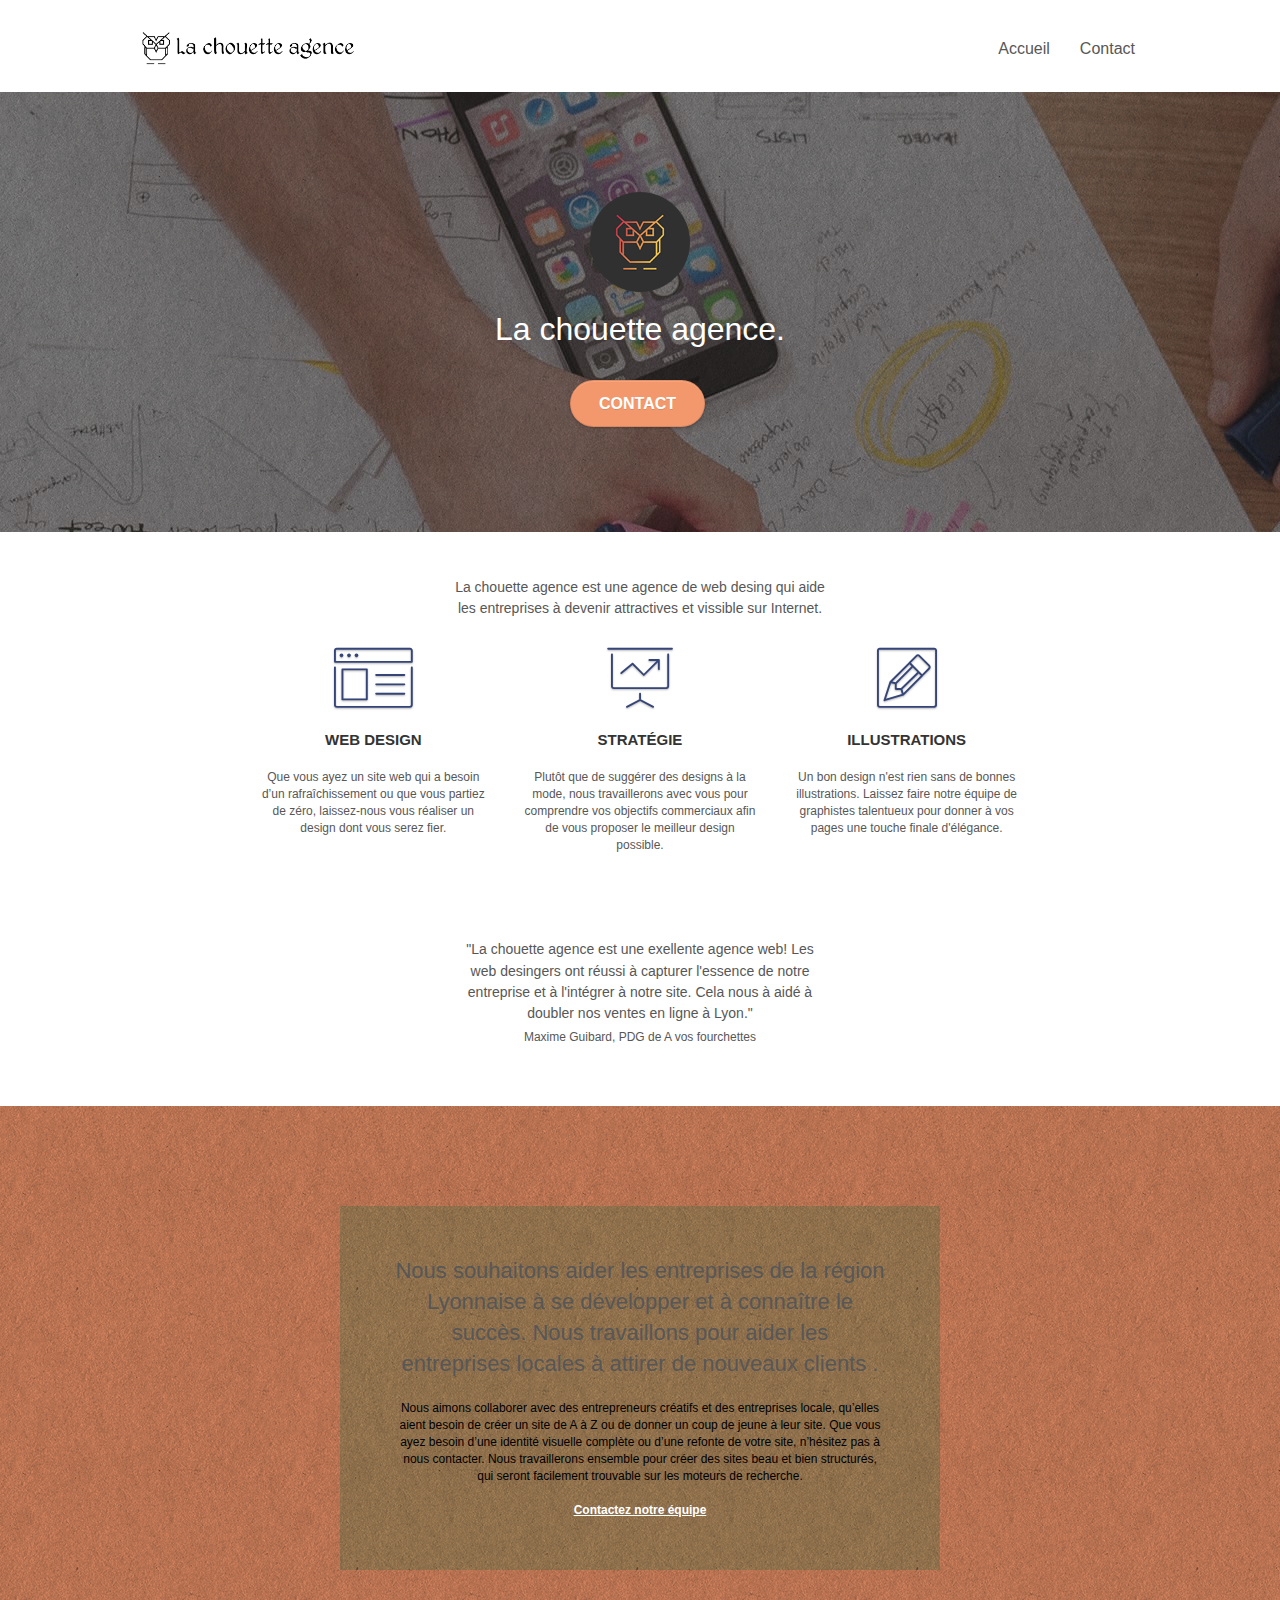
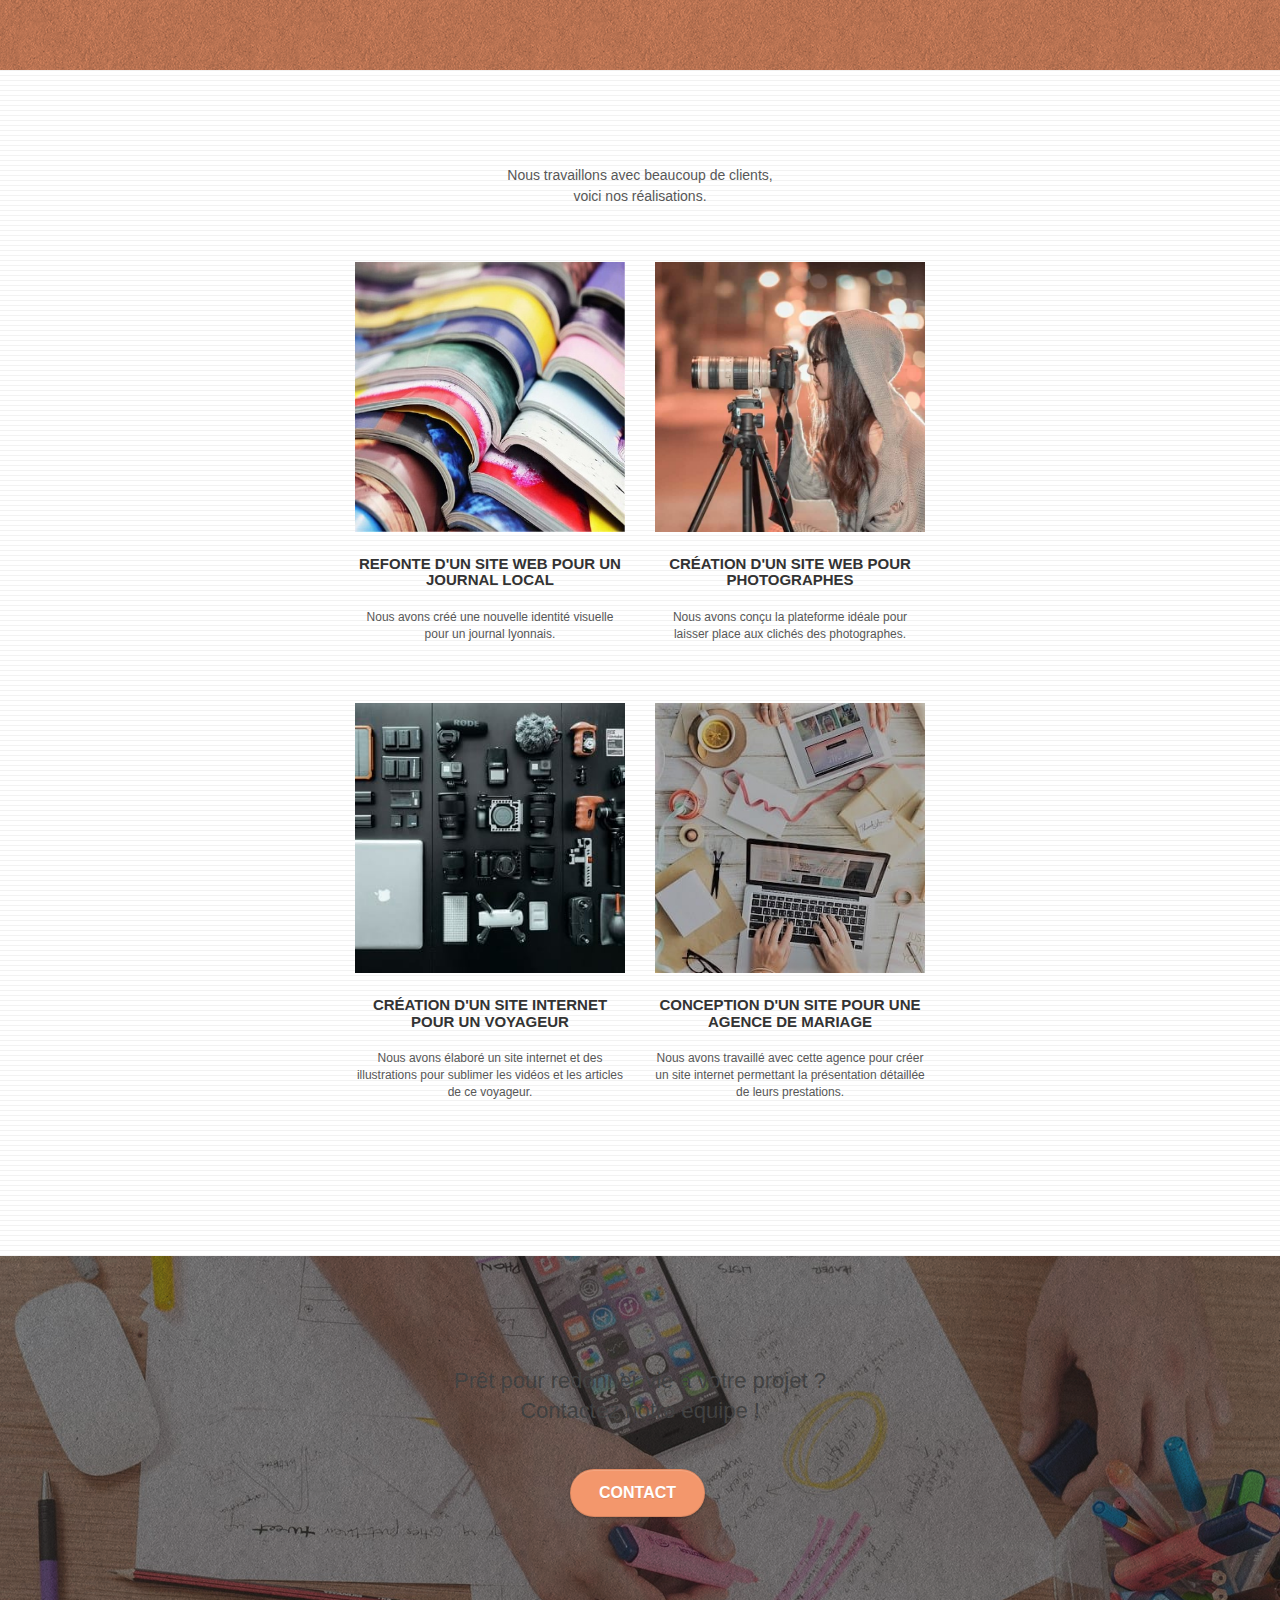
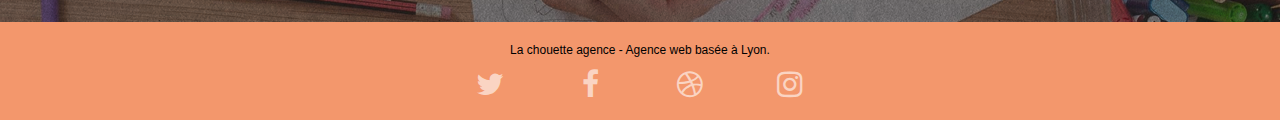
==== index.html @ e658a8e5 "js min" ====
<!doctype html>
<html lang="fr">
<head>
    <meta charset="utf-8">
    <meta name="keywords" content="seo, google, site web, site internet, agence design paris, agence design, agence design,agence design,agence design,agence design,agence design,agence design,agence design,agence design">
    <meta name="description" content="La chouette agence est une agence de web desing qui aide les entreprises à devenir attractives et visibles sur Internet. Agence web basée à Lyon ">
    <meta name="viewport" content="width=device-width, initial-scale=1.0, viewport-fit=cover">
    <meta name="robots" content="index, follow" />
	
	<link href="https://fonts.googleapis.com/css?family=Roboto:400,700&display=swap" rel="stylesheet">
	<link rel="shortcut icon" type="image/png" href="favicon.jpg">
	<link rel="stylesheet" type="text/css" href="./css/bootstrap.css">
	<link rel="stylesheet" type="text/css" href="style.css">
	<link rel="stylesheet" type="text/css" href="./css/font-awesome.css">
	<link rel="stylesheet" type="text/css" href="./css/et-line.css">
	
    <script src="./js/jquery-2.1.0.min.js" ></script>
	<script src="./js/bootstrap.min.js" ></script>
	<script src="./js/blocs.min.js" ></script>
	<script src="./js/jquery.touchSwipe.min.js" defer></script>
	<script src="./js/gmaps.min.js"></script>

    <title>La chouette agence</title>

    
<!-- Analytics -->
 
<!-- Analytics END -->
    
</head>
<body>
	
<!-- Principal conteneur -->
<div class="page-container">
    
<!-- bloc-0 -->
<div class="bloc bgc-white l-bloc " id="bloc-0">
	<div class="container bloc-sm">

		<nav class="navbar row">
			<div class="navbar-header">
				
				<a class="navbar-brand" href="index.html"><img src="img/la-chouette-agence.png" alt="logo en form d'hibou, la chouette agence" height="40" /></a>
				
				<button id="nav-toggle" type="button" class="ui-navbar-toggle navbar-toggle" data-toggle="collapse" data-target=".navbar-1">
					<span class="sr-only">Toggle navigation</span><span class="icon-bar"></span><span class="icon-bar"></span><span class="icon-bar"></span>
				</button>
			</div>
			<div class="collapse navbar-collapse navbar-1 special-dropdown-nav">
				<ul class="site-navigation nav navbar-nav">
					<li>
						<a href="index.html">Accueil</a>
					</li>
					<li>
					</li>
					<li>
						<a href="contact.html">Contact</a>
					</li>
				</ul>
			</div>
		</nav>
	</div>
</div>
<!-- bloc-0 END -->

<!-- bloc-1-presentation -->
<div class="bloc bgc-dark-slate-blue bg-banniere d-bloc bg-t-edge bloc-bg-texture texture-paper b-parallax" id="bloc-1-hero">
	<div class="container bloc-lg">
	<div class="row tight-width-whitespace">
			<div class="col-sm-12">
				<img src="img/logo.png" class="center-block image-resize-mode" width="100" alt="Logo en form d'hibou"/>
				<h1 class="text-center hero-bloc-text tc-white ">
					La chouette agence.
				</h1>
	 			<div class="text-center">
					<a href="contact.html" class="btn btn-lg btn-clean btn-rd cta-hero btn-atomic-tangerine" id="cta-hero">Contact</a>
				</div>
			</div>
		</div>
	</div>
</div>
<!-- bloc-1-presentation END -->

<!-- bloc-2-services -->
<div class="bloc bgc-white l-bloc" id="bloc-2-services">
	<div class="container bloc-md">
		<div class="row">
			<div>
				<p class="txt-citation">La chouette agence est une agence de web desing qui aide</p>
				<p class="txt-citation">les entreprises à devenir attractives et vissible sur Internet.</p>
			</div>
		</div>
		<div class="row voffset-lg med-width-whitespace">
			<div class="col-sm-4">
				<div class="text-center">
					<span class="et-icon-browser sm-shadow icon-dark-slate-blue icons icon-lg"></span>
				</div>
				<h2 class="mg-md text-center">
					Web design
				</h2>
				<p class="text-center ">
					Que vous ayez un site web qui a besoin d&rsquo;un rafraîchissement ou que vous partiez de zéro, laissez-nous vous réaliser un design dont vous serez fier.
				</p>
			</div>
			<div class="col-sm-4">
				<div class="text-center">
					<span class="et-icon-presentation sm-shadow icon-dark-slate-blue icons icon-lg"></span>
				</div>
				<h2 class="mg-md text-center">
					Stratégie
				</h2>
				<p class="text-center ">
					Plutôt que de suggérer des designs à la mode, nous travaillerons avec vous pour comprendre vos objectifs commerciaux afin de vous proposer le meilleur design possible.<br>
				</p>
			</div>
			<div class="col-sm-4">
				<div class="text-center">
					<span class="et-icon-edit sm-shadow icon-dark-slate-blue icons icon-lg"></span>
				</div>
				<h2 class="mg-md text-center">
					Illustrations
				</h2>
				<p class="text-center ">
					Un bon design n'est rien sans de bonnes illustrations. Laissez faire notre équipe de graphistes talentueux pour donner à vos pages une touche finale d'élégance.
				</p>
			</div>
		</div>
		<div class="row voffset-lg voffset">
			<div>
				<p class="txt-citation">"La chouette agence est une exellente agence web! Les</p>
				<p class="txt-citation">web desingers ont réussi à capturer l'essence de notre</p>
				<p class="txt-citation">entreprise et à l'intégrer à notre site. Cela nous à aidé à</p>
				<p class="txt-citation">doubler nos ventes en ligne à Lyon."</p>
			</div>	
				<p class="citation">Maxime Guibard, PDG de A vos fourchettes</p>

			
		</div>
	</div>
</div>
<!-- bloc-2-services END -->

<!-- bloc-3-what-i-do -->
<div class="bloc tc-white bgc-atomic-tangerine bg-presentation d-bloc bloc-bg-texture texture-paper b-parallax" id="bloc-3-what-i-do">
	<div class="container bloc-lg">
		<div class="row tight-width-whitespace black-background">
			<div class="col-sm-12">
				<h3 class="mg-md text-center tc-white">
					Nous souhaitons aider les entreprises de la région Lyonnaise à se développer et à connaître le succès. Nous travaillons pour aider les entreprises locales à attirer de nouveaux clients .<br>
				</h3>
				<p class="text-center white">
					Nous aimons collaborer avec des entrepreneurs créatifs et des entreprises locale, qu’elles aient besoin de créer un site de A à Z ou de donner un coup de jeune à leur site. Que vous ayez besoin d’une identité visuelle complète ou d’une refonte de votre site, n’hésitez pas à nous contacter. Nous travaillerons ensemble pour créer des sites beau et bien structurés, qui seront facilement trouvable sur les moteurs de recherche. <br><br><a class="ltc-white bold-link" href="contact.tml">Contactez notre équipe</a><br>
				</p>
			</div>
		</div>
	</div>
</div>
<!-- bloc-3-what-i-do END -->

<!-- bloc-4-portfolio -->
<div class="bloc bgc-white bg-lines-h2-bg bg-repeat l-bloc" id="bloc-4-portfolio">
	<div class="container bloc-lg">
		<div class="row">
				<p class="txt-citation">Nous travaillons avec beaucoup de clients,</p>
				<p class="txt-citation">voici nos réalisations.</p>
		</div>
		<div class="row tight-width-whitespace portfolio-row">
			<div class="col-sm-6">
				<a href="#" data-lightbox="img/1.jpg" data-gallery-id="gallery-1" data-caption="Refonte d'un site web pour un journal local" data-frame="snapshot-lb"><img src="img/1.jpg" alt="image des plusiers livres ouvert et supperpose" class="img-responsive portfolio-thumb" /></a>
				<h2 class="mg-md text-center">
					Refonte d'un site web pour un journal local
				</h2>
				<p class="text-center">
					Nous avons créé une nouvelle identité visuelle pour un journal lyonnais.
				</p>
			</div>
			<div class="col-sm-6">
				<a href="#" data-lightbox="img/2.jpg" data-gallery-id="gallery-1" data-caption="Création d'un site web pour photographes" data-frame="snapshot-lb"><img src="img/2.jpg" class="img-responsive portfolio-thumb" alt="image une jeune femme avec appareil photo profesionnelle" /></a>
				<h2 class="mg-md text-center">
					Création d'un site web pour photographes
				</h2>
				<p class="text-center">
					Nous avons conçu la plateforme idéale pour laisser place aux clichés des photographes.
				</p>
			</div>
		</div>
		<div class="row tight-width-whitespace portfolio-row">
			<div class="col-sm-6">
				<a href="#" data-lightbox="img/3.jpg" data-gallery-id="gallery-1" data-caption="Création d'un site internet pour un voyageur" data-frame="snapshot-lb"><img src="img/3.jpg" class="img-responsive portfolio-thumb" alt="image des composant informatiques bien aligner"/></a>
				<h2 class="mg-md text-center">
					Création d'un site internet pour un voyageur
				</h2>
				<p class="text-center">
					Nous avons élaboré un site internet et des illustrations pour sublimer les vidéos et les articles de ce voyageur.
				</p>
			</div>
			<div class="col-sm-6">
				<a href="#" data-lightbox="img/4.jpg" data-gallery-id="gallery-1" data-caption="Conception d'un site pour une agence de mariage" data-frame="snapshot-lb"><img src="img/4.jpg" class="img-responsive portfolio-thumb" alt="image d'un bureau avec ordinateur portable et les dossiers en peu partout" /></a>
				<h2 class="mg-md text-center">
					Conception d'un site pour une agence de mariage
				</h2>
				<p class="text-center">
					Nous avons travaillé avec cette agence pour créer un site internet permettant la présentation détaillée de leurs prestations.
				</p>
			</div>
		</div>
	</div>
</div>
<!-- bloc-4-portfolio END -->

<!-- bloc-5-cta -->
<div class="bloc bgc-dark-slate-blue bg-banniere d-bloc bloc-bg-texture texture-paper" id="bloc-5-cta">
	<div class="container bloc-lg">
		<div class="row">
			<h3 class="mg-md text-center tc-white">
				Prêt pour redonner vie à votre projet ?<br>Contactez notre équipe !
			</h3>
			<div class="col-sm-12 text-center">
				<a href="contact.html" class="btn btn-atomic-tangerine btn-clean btn-rd btn-lg cta-hero">Contact</a>
			</div>
		</div>
	</div>
</div>
<!-- bloc-5-cta END -->

<!-- Footer - bloc-8 -->
<div class="bloc bgc-atomic-tangerine d-bloc" id="bloc-8">
	<div class="container bloc-sm">
		<div class="row">
			<div class="col-sm-12">
				<p class="text-center white">
					La chouette agence - Agence web basée à Lyon.<br>
				</p>
				<div class="row row-no-gutters social">
					<div class="col-sm-3">
						<div class="text-center">
							<a class="social" href="index.html" aria-label="twitter"><span class="fa fa-twitter icon-md"></span> </a>
						</div>
					</div>
					<div class="col-sm-3">
						<div class="text-center">
							<a class="social" href="index.html" aria-label="facebook"><span class="fa fa-facebook icon-md"></span></a>
						</div>
					</div>
					<div class="col-sm-3">
						<div class="text-center">
							<a class="social" href="index.html" aria-label="dribbble"><span class="fa fa-dribbble icon-md"></span></a>
						</div>
					</div>
					<div class="col-sm-3">
						<div class="text-center">
							<a class="social" href="index.html" aria-label="instagram"><span class="fa fa-instagram icon-md"></span></a>
						</div>
					</div>
					
				</div>
				
			</div>
		</div>
	</div>
</div>
<!-- Footer - bloc-8 END -->

</div>
<!-- Principal conteneur END -->
    

</body>
</html>
---- style.css ----
body {
    margin: 0;
    padding: 0;
    background: #FFF;
    overflow-x: hidden;
    -webkit-font-smoothing: antialiased;
    -moz-osx-font-smoothing: grayscale;
}

a,
button {
    transition: all .3s ease-in-out;
    outline: none!important;
}

a:hover {
    text-decoration: none;
    cursor: pointer;
}

#page-loading-blocs-notifaction {
    position: fixed;
    top: 0;
    bottom: 0;
    width: 100%;
    z-index: 100000;
    background: #FFFFFF url("img/pageload-spinner.gif") no-repeat center center;
}
.txt-citation{
    text-align: center;
    font-size: 14px;
    line-height: 0.8;
}
.citation{
    text-align: center;
    font-size: 12px;

}

.bloc {
    width: 100%;
    clear: both;
    background: 50% 50% no-repeat;
    padding: 0 50px;
    -webkit-background-size: cover;
    -moz-background-size: cover;
    -o-background-size: cover;
    background-size: cover;
    position: relative;
}

.bloc .container {
    padding-left: 0;
    padding-right: 0;
}

.bloc-lg {
    padding: 100px 50px;
}

.bloc-md {
    padding: 50px;
}

.bloc-sm {
    padding: 20px 50px;
}

.bg-center,
.bg-l-edge,
.bg-r-edge,
.bg-t-edge,
.bg-b-edge,
.bg-tl-edge,
.bg-bl-edge,
.bg-tr-edge,
.bg-br-edge,
.bg-repeat {
    -webkit-background-size: auto!important;
    -moz-background-size: auto!important;
    -o-background-size: auto!important;
    background-size: auto!important;
}

.bg-repeat {
    background: repeat;
}

.bg-t-edge {
    background: top no-repeat;
}

.bloc-bg-texture::before {
    content: "";
    background-size: 2px 2px;
    position: absolute;
    top: 0;
    bottom: 0;
    left: 0;
    right: 0;
}

.texture-paper::before {
    background: url("img/texture-paper.png");
    background-size: 280px 280px;
}

.b-parallax {
    background-attachment: fixed;
}

.d-bloc {
    color: rgba(255, 255, 255, .7);
}

.d-bloc button:hover {
    color: rgba(255, 255, 255, .9);
}

.d-bloc .icon-round,
.d-bloc .icon-square,
.d-bloc .icon-rounded,
.d-bloc .icon-semi-rounded-a,
.d-bloc .icon-semi-rounded-b {
    border-color: rgba(255, 255, 255, .9);
}

.d-bloc .divider-h span {
    border-color: rgba(255, 255, 255, .2);
}

.d-bloc .a-btn,
.d-bloc .navbar a,
.d-bloc .navbar-brand,
.d-bloc a .icon-sm,
.d-bloc a .icon-md,
.d-bloc a .icon-lg,
.d-bloc a .icon-xl,
.d-bloc h1 a,
.d-bloc h2 a,
.d-bloc h3 a,
.d-bloc h4 a,
.d-bloc h5 a,
.d-bloc h6 a,
.d-bloc p a {
    color: rgba(255, 255, 255, .6);
}

.d-bloc .a-btn:hover,
.d-bloc .navbar a:hover,
.d-bloc .navbar-brand:hover,
.d-bloc a:hover .icon-sm,
.d-bloc a:hover .icon-md,
.d-bloc a:hover .icon-lg,
.d-bloc a:hover .icon-xl,
.d-bloc h1 a:hover,
.d-bloc h2 a:hover,
.d-bloc h3 a:hover,
.d-bloc h4 a:hover,
.d-bloc h5 a:hover,
.d-bloc h6 a:hover,
.d-bloc p a:hover {
    color: rgba(255, 255, 255, 1);
}

.d-bloc .navbar-toggle .icon-bar {
    background: rgba(255, 255, 255, 1);
}

.d-bloc .btn-wire,
.d-bloc .btn-wire:hover {
    color: rgba(255, 255, 255, 1);
    border-color: rgba(255, 255, 255, 1);
}

.d-bloc .panel {
    color: rgba(0, 0, 0, .5);
}

.d-bloc .panel button:hover {
    color: rgba(0, 0, 0, .7);
}

.d-bloc .panel icon {
    border-color: rgba(0, 0, 0, .7);
}

.d-bloc .panel .divider-h span {
    border-color: rgba(0, 0, 0, .1);
}

.d-bloc .panel .a-btn {
    color: rgba(0, 0, 0, .6);
}

.d-bloc .panel .a-btn:hover {
    color: rgba(0, 0, 0, 1);
}

.d-bloc .panel .btn-wire,
.d-bloc .panel .btn-wire:hover {
    color: rgba(0, 0, 0, .7);
    border-color: rgba(0, 0, 0, .3);
}

.d-bloc .panel,
.l-bloc {
    color: rgba(0, 0, 0, .5);
}

.d-bloc .panel button:hover,
.l-bloc button:hover {
    color: rgba(0, 0, 0, .7);
}

.l-bloc .icon-round,
.l-bloc .icon-square,
.l-bloc .icon-rounded,
.l-bloc .icon-semi-rounded-a,
.l-bloc .icon-semi-rounded-b {
    border-color: rgba(0, 0, 0, .7);
}

.d-bloc .panel .divider-h span,
.l-bloc .divider-h span {
    border-color: rgba(0, 0, 0, .1);
}

.d-bloc .panel .a-btn,
.l-bloc .a-btn,
.l-bloc .navbar a,
.l-bloc .navbar-brand,
.l-bloc a .icon-sm,
.l-bloc a .icon-md,
.l-bloc a .icon-lg,
.l-bloc a .icon-xl,
.l-bloc h1 a,
.l-bloc h2 a,
.l-bloc h3 a,
.l-bloc h4 a,
.l-bloc h5 a,
.l-bloc h6 a,
.l-bloc p a {
    color: rgba(0, 0, 0, .6);
}

.d-bloc .panel .a-btn:hover,
.l-bloc .a-btn:hover,
.l-bloc .navbar a:hover,
.l-bloc .navbar-brand:hover,
.l-bloc a:hover .icon-sm,
.l-bloc a:hover .icon-md,
.l-bloc a:hover .icon-lg,
.l-bloc a:hover .icon-xl,
.l-bloc h1 a:hover,
.l-bloc h2 a:hover,
.l-bloc h3 a:hover,
.l-bloc h4 a:hover,
.l-bloc h5 a:hover,
.l-bloc h6 a:hover,
.l-bloc p a:hover {
    color: rgba(0, 0, 0, 1);
}

.l-bloc .navbar-toggle .icon-bar {
    color: rgba(0, 0, 0, .6);
}

.d-bloc .panel .btn-wire,
.d-bloc .panel .btn-wire:hover,
.l-bloc .btn-wire,
.l-bloc .btn-wire:hover {
    color: rgba(0, 0, 0, .7);
    border-color: rgba(0, 0, 0, .3);
}

.voffset {
    margin-top: 30px;
}

.voffset-lg {
    margin-top: 80px;
}

.row-no-gutters {
    margin-right: 0;
    margin-left: 0;
}

.row.row-no-gutters > [class^="col-"],
.row.row-no-gutters > [class*=" col-"] {
    padding-right: 0;
    padding-left: 0;
}

#bloc-1-hero h1 {
    font-size: 32px;
}

.navbar {
    margin-bottom: 0;
    z-index: 1;
}

.navbar-brand {
    height: auto;
    padding: 3px 15px;
    font-size: 25px;
    font-weight: normal;
    font-weight: 600;
    line-height: 44px;
}

.navbar-brand img {
    max-height: 200px;
    margin: 0 5px 0 0;
    display: inline;
}

.navbar-brand img[src$=svg] {
    min-width: 100px;
}

.nav-center .navbar-brand img {
    margin: 0;
}

.navbar .nav {
    padding-top: 2px;
    margin-right: -16px;
    float: right;
    z-index: 1;
}

.nav > li {
    float: left;
    margin-top: 4px;
    font-size: 16px;
}

.navbar-nav .open .dropdown-menu > li > a {
    text-align: inherit;
}

.nav > li a:hover,
.nav > li a:focus {
    background: transparent;
}

.navbar-toggle {
    margin: 10px 10px 0 0;
    border: 0px;
}

.navbar-toggle:hover {
    background: transparent!important;
}

.navbar-toggle .icon-bar {
    background-color: rgba(0, 0, 0, .5);
    width: 26px;
}

.nav-invert .navbar .nav {
    float: left;
}

.nav-invert .navbar-header,
.nav-invert .navbar-brand {
    float: right;
    position: relative;
    z-index: 2;
}

@media (min-width: 768px) {
    .site-navigation {
        position: absolute;
        top: 50%;
        right: 20px;
        transform: translate(0, -50%);
        -webkit-transform: translateY(-50%);
    }
    .nav > li .dropdown-menu a,
    .nav > li .dropdown-menu a:hover {
        color: #484848;
    }
    .nav-invert .site-navigation {
        left: 0;
        right: 0;
    }
    .nav-center {
        text-align: center;
    }
    .nav-center .navbar-header {
        width: 100%;
    }
    .nav-center .navbar-header,
    .nav-center .navbar-brand,
    .nav-center .nav > li {
        float: none;
        display: inline-block;
    }
    .nav-center .site-navigation {
        position: relative;
        width: 100%;
        right: 0;
        margin-right: 0px;
        margin-top: 20px;
    }
    .nav-center.mini-nav .navbar-toggle {
        float: none;
        margin: 10px auto 0;
    }
}

.nav > li > .dropdown a {
    background: none!important;
    display: block;
    padding: 14px 15px;
}

nav .caret {
    margin: 0 5px;
}

.dropdown-menu .dropdown-menu {
    top: -8px;
    left: 100%;
}

.dropdown-menu .dropmenu-flow-right {
    top: 100%;
    left: 0;
    margin-left: -1px;
    border-top-left-radius: 0;
    border-top-right-radius: 0;
}

.dropdown-menu .dropdown span {
    border: 4px solid black;
    border-top-color: transparent;
    border-right-color: transparent;
    border-bottom-color: transparent;
    margin: 6px -5px 0 0!important;
    float: right;
}

.mg-md {
    margin-top: 10px;
    margin-bottom: 20px;
}

.mg-lg {
    margin-top: 10px;
    margin-bottom: 40px;
}

.btn {
    margin: 0 5px 5px 0;
}

.btn.pull-right {
    margin: 0 0 5px 5px;
}

.btn-d,
.btn-d:hover,
.btn-d:focus {
    color: #FFF;
    background: rgba(0, 0, 0, .3);
}

button {
    outline: none!important;
}

.btn-rd {
    border-radius: 40px;
}

.btn-clean {
    border: 1px solid rgba(0, 0, 0, .08);
    border-bottom-color: rgba(0, 0, 0, .1);
    text-shadow: 0 1px 0 rgba(0, 0, 1, .1);
    box-shadow: 0 1px 3px rgba(0, 0, 1, .25), inset 0 1px 0 0 rgba(255, 255, 255, .15);
}

.icon-md {
    font-size: 30px!important;
}

.icon-lg {
    font-size: 60px!important;
}

.sm-shadow {
    text-shadow: 0 1px 2px rgba(0, 0, 0, .3);
}

.panel-sq,
.panel-sq .panel-heading,
.panel-sq .panel-footer {
    border-radius: 0;
}

.panel-rd {
    border-radius: 30px;
}

.panel-rd .panel-heading {
    border-radius: 29px 29px 0 0;
}

.panel-rd .panel-footer {
    border-radius: 0 0 29px 29px;
}

.form-control {
    border-color: rgba(0, 0, 0, .1);
    box-shadow: none;
}

.scrollToTop {
    width: 40px;
    height: 40px;
    position: fixed;
    bottom: 20px;
    right: 20px;
    opacity: 0;
    z-index: 500;
    transition: all .3s ease-in-out;
}

.scrollToTop span {
    margin-top: 6px;
}

.showScrollTop {
    font-size: 14px;
    opacity: 1;
}

a[data-lightbox] {
    position: relative;
    display: block;
    text-align: center;
    
}

a[data-lightbox]:hover::before {
    content: "+";
    font-family: "HelveticaNeue-Light", "Helvetica Neue Light", "Helvetica Neue", Helvetica, Arial;
    font-size: 32px;
    width: 50px;
    height: 50px;
    margin-left: -25px;
    border-radius: 50%;
    background: rgba(0, 0, 0, .6);
    color: #FFF;
    font-weight: 100;
    z-index: 1;
    position: absolute;
    top: 50%;
    transform: translateY(-50%);
    -webkit-transform: translateY(-50%);
}

a[data-lightbox]:hover img {
    opacity: 0.6;
    -webkit-animation-fill-mode: none;
    animation-fill-mode: none;
}

#lightbox-modal {
    display: flex;
    align-items: center;
}

#lightbox-modal .modal-dialog {
    width: 90%;
    max-width: 900px;
    margin: 0 auto 0;
}

#lightbox-modal .modal-dialog img {
    max-height: 90vh;
    margin: 0 auto;
}

.lightbox-caption {
    padding: 20px;
    color: #FFF;
    background: rgba(0, 0, 0, .5);
    position: absolute;
    left: 15px;
    right: 15px;
    bottom: 5px;
}

.close-lightbox {
    color: #FFF;
    font-size: 30px;
    position: absolute;
    top: 20px;
    right: 20px;
    z-index: 20;
    background: rgba(0, 0, 0, .5);
    border: none;
    line-height: 30px;
    padding: 0 9px 5px;
    opacity: 0.3;
}

.close-lightbox:hover,
.next-lightbox:hover,
.prev-lightbox:hover {
    opacity: 1.0;
    color: #FFF;
}

.next-lightbox,
.prev-lightbox {
    font-size: 20px;
    color: rgba(255, 255, 255, .9);
    background: rgba(0, 0, 0, .5);
    transition: all .2s ease-in-out;
    position: absolute;
    top: 45%;
    z-index: 1;
    opacity: 0.4;
}

.next-lightbox {
    padding: 6px 8px 1px 13px;
    right: 25px;
}

.prev-lightbox {
    padding: 6px 13px 1px 10px;
    left: 25px;
}

.snapshot-lb .modal-body {
    padding-bottom: 45px;
}

.snapshot-lb .lightbox-caption {
    padding: 0;
    color: rgba(0, 0, 0, .5);
    background: none;
}

h1,
h2,
h3,
h4,
h5,
h6,
p,
label,
.btn,
a {
    font-family: "helvetica";
    font-weight: 400;
    color: #575757!important;
}

.container {
    max-width: 1000px;
}

.hero-bloc-text {
    font-size: 38px;
}

.hero-bloc-text-sub {
    font-size: 36px;
}

.statement-bloc-text {
    line-height: 26px;
    font-style: italic;
    font-size: 20px;
    text-align: center;
    font-weight: lighter;
    max-width: 520px;
    margin: auto auto auto auto;
}

p {
    font-size: 12px;
}

.tight-width-whitespace {
    max-width: 600px;
    margin: auto auto auto auto;
}

.h1 {
    font-size: 20px;
    font-family: "Open Sans";
    }

.cta-hero {
    margin-top: 22px;
    color: #FFFFFF!important;
    text-transform: uppercase;
    padding: 12px 28px 12px 28px;
    font-size: 16px;
    font-weight: 700;
}

.social {
    max-width: 400px;
    margin: auto auto auto auto;
}

h3 {
    font-size: 22px;
    line-height: 1.4em;
}

h2 {
    font-size: 15px;
    text-transform: uppercase;
    font-weight: 700;
    color: #333333!important;
}

.med-width-whitespace {
    max-width: 800px;
    margin: auto auto auto auto;
    box-shadow: 0px 0px 0px #000000;
}

h1 {
    color: white!important;
}

h4 {
    color: #333333!important;
}

.icons {
    margin-bottom: 14px;
    margin-top: 24px;
}

.white {
    color: black!important;
}

.portfolio-thumb {
    margin-bottom: 24px;  
}
.img-responsive{
    width: 100%;
    height: auto;
}

.portfolio-row {
    margin-bottom: 44px;
    margin-top: 50px;
}

.avatar {
    box-shadow: 0px 4px 9px rgba(0, 0, 0, 0.3);
}

.black-background {
    background-color: rgba(165, 147, 99, 0.7);
    padding: 40px 40px 40px 40px;
}

.bold-link {
    font-weight: 900;
    text-decoration: underline!important;
}

.bgc-white {
    background-color: #FFFFFF;
}

.bgc-dark-slate-blue {
    background-color: #364577;
}

.bgc-atomic-tangerine {
    background-color: #F3976C;
}

.tc-white {
    color: black;
}

.btn-atomic-tangerine {
    background: #F3976C;
    color: #FFFFFF!important;
}

.btn-atomic-tangerine:hover {
    background: #c27956!important;
    color: #FFFFFF!important;
}

.ltc-white {
    color: #FFFFFF!important;
}

.ltc-white:hover {
    color: #cccccc!important;
}

.ltc-atomic-tangerine {
    color: #F3976C!important;
}

.ltc-atomic-tangerine:hover {
    color: #c27956!important;
}

.icon-dark-slate-blue {
    color: #364577!important;
    border-color: #364577!important;
}

.bg-dots-bg {
    background-image: url("img/dots-bg.png");
}

.bg-lines-h2-bg {
    background-image: url("img/lines-h2-bg.png");
}

.bg-banniere {
    background-image: url("img/la-chouette-agence-banniere.jpg");
}

.bg-presentation {
    background-image: url("img/image-de-presentation.jpg");
}

@media (max-width: 1024px) {
    .bloc {
        padding-left: 20px;
        padding-right: 20px;
    }
    .bloc.full-width-bloc,
    .bloc-tile-2.full-width-bloc .container,
    .bloc-tile-3.full-width-bloc .container,
    .bloc-tile-4.full-width-bloc .container {
        padding-left: 0;
        padding-right: 0;
    }
}

@media (max-width: 992px) and (min-width: 768px) {
    .navbar .nav {
        max-width: 80%
    }
    .nav-center.navbar .nav {
        max-width: 100%
    }
}

@media only screen and (min-device-width: 768px) and (max-device-width: 1024px) and (orientation: landscape) {
    .b-parallax {
        background-attachment: scroll;
    }
}

@media only screen and (min-device-width: 1024px) and (max-device-width: 1366px) and (-webkit-min-device-pixel-ratio: 1.5) {
    .b-parallax {
        background-attachment: scroll;
    }
}

@media (max-width: 991px) {
    .container {
        width: 100%;
    }
    .b-parallax {
        background-attachment: scroll;
    }
    .page-container,
    #hero-bloc {
        overflow-x: hidden;
        position: relative;
    }
    .bloc {
        padding-left: constant(safe-area-inset-left);
        padding-right: constant(safe-area-inset-right);
    }
    .bloc-group,
    .bloc-group .bloc {
        display: block;
        width: 100%;
    }
    .bloc-fill-screen .fill-bloc-top-edge,
    .bloc-fill-screen .fill-bloc-bottom-edge {
        padding: 0 20px;
        padding-left: constant(safe-area-inset-left);
        padding-right: constant(safe-area-inset-right);
    }
}

@media (max-width: 767px) {
    .page-container {
        overflow-x: hidden;
        position: relative;
    }
    h1,
    h2,
    h3,
    h4,
    h5,
    h6,
    p,
    #disqus_thread {
        padding-left: 10px!important;
        padding-right: 10px!important;
    }
    .b-parallax {
        background-attachment: scroll;
    }
    .navbar .nav {
        padding-top: 0;
        border-top: 1px solid rgba(0, 0, 0, .2);
        float: none!important;
    }
    .navbar.row {
        margin-left: 0;
        margin-right: 0;
    }
    .site-navigation {
        position: inherit;
        transform: none;
        -webkit-transform: none;
        -ms-transform: none;
    }
    .nav > li {
        margin-top: 0;
        border-bottom: 1px solid rgba(0, 0, 0, .1);
        background: rgba(0, 0, 0, .05);
        text-align: left;
        padding-left: 15px;
        width: 100%;
    }
    .nav > li:hover {
        background: rgba(0, 0, 0, .08);
    }
    .dropdown .dropdown a .caret {
        float: none;
        margin: 5px 0 0 10px!important;
        border: 4px solid black;
        border-bottom-color: transparent;
        border-right-color: transparent;
        border-left-color: transparent;
    }
    #hero-bloc .navbar .nav {
        background: rgba(0, 0, 0, .8);
    }
    #hero-bloc .navbar .nav a {
        color: rgba(255, 255, 255, .6);
    }
    .hero {
        padding: 50px 0;
    }
    .hero-nav {
        left: -1px;
        right: -1px;
    }
    .navbar-collapse {
        padding: 0;
        overflow-x: hidden;
        -webkit-box-shadow: none;
        box-shadow: none;
    }
    .navbar-brand img {
        max-height: 40px;
        width: auto;
    }
    .nav-invert .navbar-header {
        float: none;
        width: 100%;
    }
    .nav-invert .navbar-toggle {
        float: left;
        margin-left: 10px;
    }
    .bloc {
        padding-left: 0;
        padding-right: 0;
    }
    .bloc-xxl,
    .bloc-xl,
    .bloc-lg {
        padding: 40px 0;
    }
    .bloc-sm,
    .bloc-md {
        padding-left: 0;
        padding-right: 0;
    }
    .bloc-tile-2 .container,
    .bloc-tile-3 .container,
    .bloc-tile-4 .container,
    .bloc-fill-screen .fill-bloc-top-edge,
    .bloc-fill-screen .fill-bloc-bottom-edge {
        padding-left: 0;
        padding-right: 0;
    }
    .a-block {
        padding: 0 10px;
    }
    .btn-dwn {
        display: none;
    }
    .voffset {
        margin-top: 5px;
    }
    .voffset-md {
        margin-top: 20px;
    }
    .voffset-lg {
        margin-top: 30px;
    }
    form {
        padding: 5px;
    }
    .close-lightbox {
        display: inline-block;
    }
    .blocsapp-device-iphone5 {
        background-size: 216px 425px;
        padding-top: 60px;
        width: 216px;
        height: 425px;
    }
    .blocsapp-device-iphone5 img {
        width: 180px;
        height: 320px;
    }
}

@media (max-width: 400px) {
    .bloc {
        padding-left: 0;
        padding-right: 0;
    }
}

@media (max-width: 767px) {
    .bloc-mob-center-text {
        text-align: center;
    }
}
---- css/et-line.css ----
@font-face{font-family:et-line;font-display: swap;src:url(../fonts/et-line.eot);src:url(../fonts/et-line.eot?#iefix) format('embedded-opentype'),url(../fonts/et-line.woff) format('woff'),url(../fonts/et-line.ttf) format('truetype'),url(../fonts/et-line.svg#et-line) format('svg');font-weight:400;font-style:normal}.et-icon-adjustments,.et-icon-alarmclock,.et-icon-anchor,.et-icon-aperture,.et-icon-attachment,.et-icon-bargraph,.et-icon-basket,.et-icon-beaker,.et-icon-bike,.et-icon-book-open,.et-icon-briefcase,.et-icon-browser,.et-icon-calendar,.et-icon-camera,.et-icon-caution,.et-icon-chat,.et-icon-circle-compass,.et-icon-clipboard,.et-icon-clock,.et-icon-cloud,.et-icon-compass,.et-icon-desktop,.et-icon-dial,.et-icon-document,.et-icon-documents,.et-icon-download,.et-icon-dribbble,.et-icon-edit,.et-icon-envelope,.et-icon-expand,.et-icon-facebook,.et-icon-flag,.et-icon-focus,.et-icon-gears,.et-icon-genius,.et-icon-gift,.et-icon-global,.et-icon-globe,.et-icon-googleplus,.et-icon-grid,.et-icon-happy,.et-icon-hazardous,.et-icon-heart,.et-icon-hotairballoon,.et-icon-hourglass,.et-icon-key,.et-icon-laptop,.et-icon-layers,.et-icon-lifesaver,.et-icon-lightbulb,.et-icon-linegraph,.et-icon-linkedin,.et-icon-lock,.et-icon-magnifying-glass,.et-icon-map,.et-icon-map-pin,.et-icon-megaphone,.et-icon-mic,.et-icon-mobile,.et-icon-newspaper,.et-icon-notebook,.et-icon-paintbrush,.et-icon-paperclip,.et-icon-pencil,.et-icon-phone,.et-icon-picture,.et-icon-pictures,.et-icon-piechart,.et-icon-presentation,.et-icon-pricetags,.et-icon-printer,.et-icon-profile-female,.et-icon-profile-male,.et-icon-puzzle,.et-icon-quote,.et-icon-recycle,.et-icon-refresh,.et-icon-ribbon,.et-icon-rss,.et-icon-sad,.et-icon-scissors,.et-icon-scope,.et-icon-search,.et-icon-shield,.et-icon-speedometer,.et-icon-strategy,.et-icon-streetsign,.et-icon-tablet,.et-icon-target,.et-icon-telescope,.et-icon-toolbox,.et-icon-tools,.et-icon-tools-2,.et-icon-trophy,.et-icon-tumblr,.et-icon-twitter,.et-icon-upload,.et-icon-video,.et-icon-wallet,.et-icon-wine{font-family:et-line;speak:none;font-style:normal;font-weight:400;font-variant:normal;text-transform:none;line-height:1;-webkit-font-smoothing:antialiased;-moz-osx-font-smoothing:grayscale;display:inline-block}.et-icon-mobile:before{content:"\e000"}.et-icon-laptop:before{content:"\e001"}.et-icon-desktop:before{content:"\e002"}.et-icon-tablet:before{content:"\e003"}.et-icon-phone:before{content:"\e004"}.et-icon-document:before{content:"\e005"}.et-icon-documents:before{content:"\e006"}.et-icon-search:before{content:"\e007"}.et-icon-clipboard:before{content:"\e008"}.et-icon-newspaper:before{content:"\e009"}.et-icon-notebook:before{content:"\e00a"}.et-icon-book-open:before{content:"\e00b"}.et-icon-browser:before{content:"\e00c"}.et-icon-calendar:before{content:"\e00d"}.et-icon-presentation:before{content:"\e00e"}.et-icon-picture:before{content:"\e00f"}.et-icon-pictures:before{content:"\e010"}.et-icon-video:before{content:"\e011"}.et-icon-camera:before{content:"\e012"}.et-icon-printer:before{content:"\e013"}.et-icon-toolbox:before{content:"\e014"}.et-icon-briefcase:before{content:"\e015"}.et-icon-wallet:before{content:"\e016"}.et-icon-gift:before{content:"\e017"}.et-icon-bargraph:before{content:"\e018"}.et-icon-grid:before{content:"\e019"}.et-icon-expand:before{content:"\e01a"}.et-icon-focus:before{content:"\e01b"}.et-icon-edit:before{content:"\e01c"}.et-icon-adjustments:before{content:"\e01d"}.et-icon-ribbon:before{content:"\e01e"}.et-icon-hourglass:before{content:"\e01f"}.et-icon-lock:before{content:"\e020"}.et-icon-megaphone:before{content:"\e021"}.et-icon-shield:before{content:"\e022"}.et-icon-trophy:before{content:"\e023"}.et-icon-flag:before{content:"\e024"}.et-icon-map:before{content:"\e025"}.et-icon-puzzle:before{content:"\e026"}.et-icon-basket:before{content:"\e027"}.et-icon-envelope:before{content:"\e028"}.et-icon-streetsign:before{content:"\e029"}.et-icon-telescope:before{content:"\e02a"}.et-icon-gears:before{content:"\e02b"}.et-icon-key:before{content:"\e02c"}.et-icon-paperclip:before{content:"\e02d"}.et-icon-attachment:before{content:"\e02e"}.et-icon-pricetags:before{content:"\e02f"}.et-icon-lightbulb:before{content:"\e030"}.et-icon-layers:before{content:"\e031"}.et-icon-pencil:before{content:"\e032"}.et-icon-tools:before{content:"\e033"}.et-icon-tools-2:before{content:"\e034"}.et-icon-scissors:before{content:"\e035"}.et-icon-paintbrush:before{content:"\e036"}.et-icon-magnifying-glass:before{content:"\e037"}.et-icon-circle-compass:before{content:"\e038"}.et-icon-linegraph:before{content:"\e039"}.et-icon-mic:before{content:"\e03a"}.et-icon-strategy:before{content:"\e03b"}.et-icon-beaker:before{content:"\e03c"}.et-icon-caution:before{content:"\e03d"}.et-icon-recycle:before{content:"\e03e"}.et-icon-anchor:before{content:"\e03f"}.et-icon-profile-male:before{content:"\e040"}.et-icon-profile-female:before{content:"\e041"}.et-icon-bike:before{content:"\e042"}.et-icon-wine:before{content:"\e043"}.et-icon-hotairballoon:before{content:"\e044"}.et-icon-globe:before{content:"\e045"}.et-icon-genius:before{content:"\e046"}.et-icon-map-pin:before{content:"\e047"}.et-icon-dial:before{content:"\e048"}.et-icon-chat:before{content:"\e049"}.et-icon-heart:before{content:"\e04a"}.et-icon-cloud:before{content:"\e04b"}.et-icon-upload:before{content:"\e04c"}.et-icon-download:before{content:"\e04d"}.et-icon-target:before{content:"\e04e"}.et-icon-hazardous:before{content:"\e04f"}.et-icon-piechart:before{content:"\e050"}.et-icon-speedometer:before{content:"\e051"}.et-icon-global:before{content:"\e052"}.et-icon-compass:before{content:"\e053"}.et-icon-lifesaver:before{content:"\e054"}.et-icon-clock:before{content:"\e055"}.et-icon-aperture:before{content:"\e056"}.et-icon-quote:before{content:"\e057"}.et-icon-scope:before{content:"\e058"}.et-icon-alarmclock:before{content:"\e059"}.et-icon-refresh:before{content:"\e05a"}.et-icon-happy:before{content:"\e05b"}.et-icon-sad:before{content:"\e05c"}.et-icon-facebook:before{content:"\e05d"}.et-icon-twitter:before{content:"\e05e"}.et-icon-googleplus:before{content:"\e05f"}.et-icon-rss:before{content:"\e060"}.et-icon-tumblr:before{content:"\e061"}.et-icon-linkedin:before{content:"\e062"}.et-icon-dribbble:before{content:"\e063"}
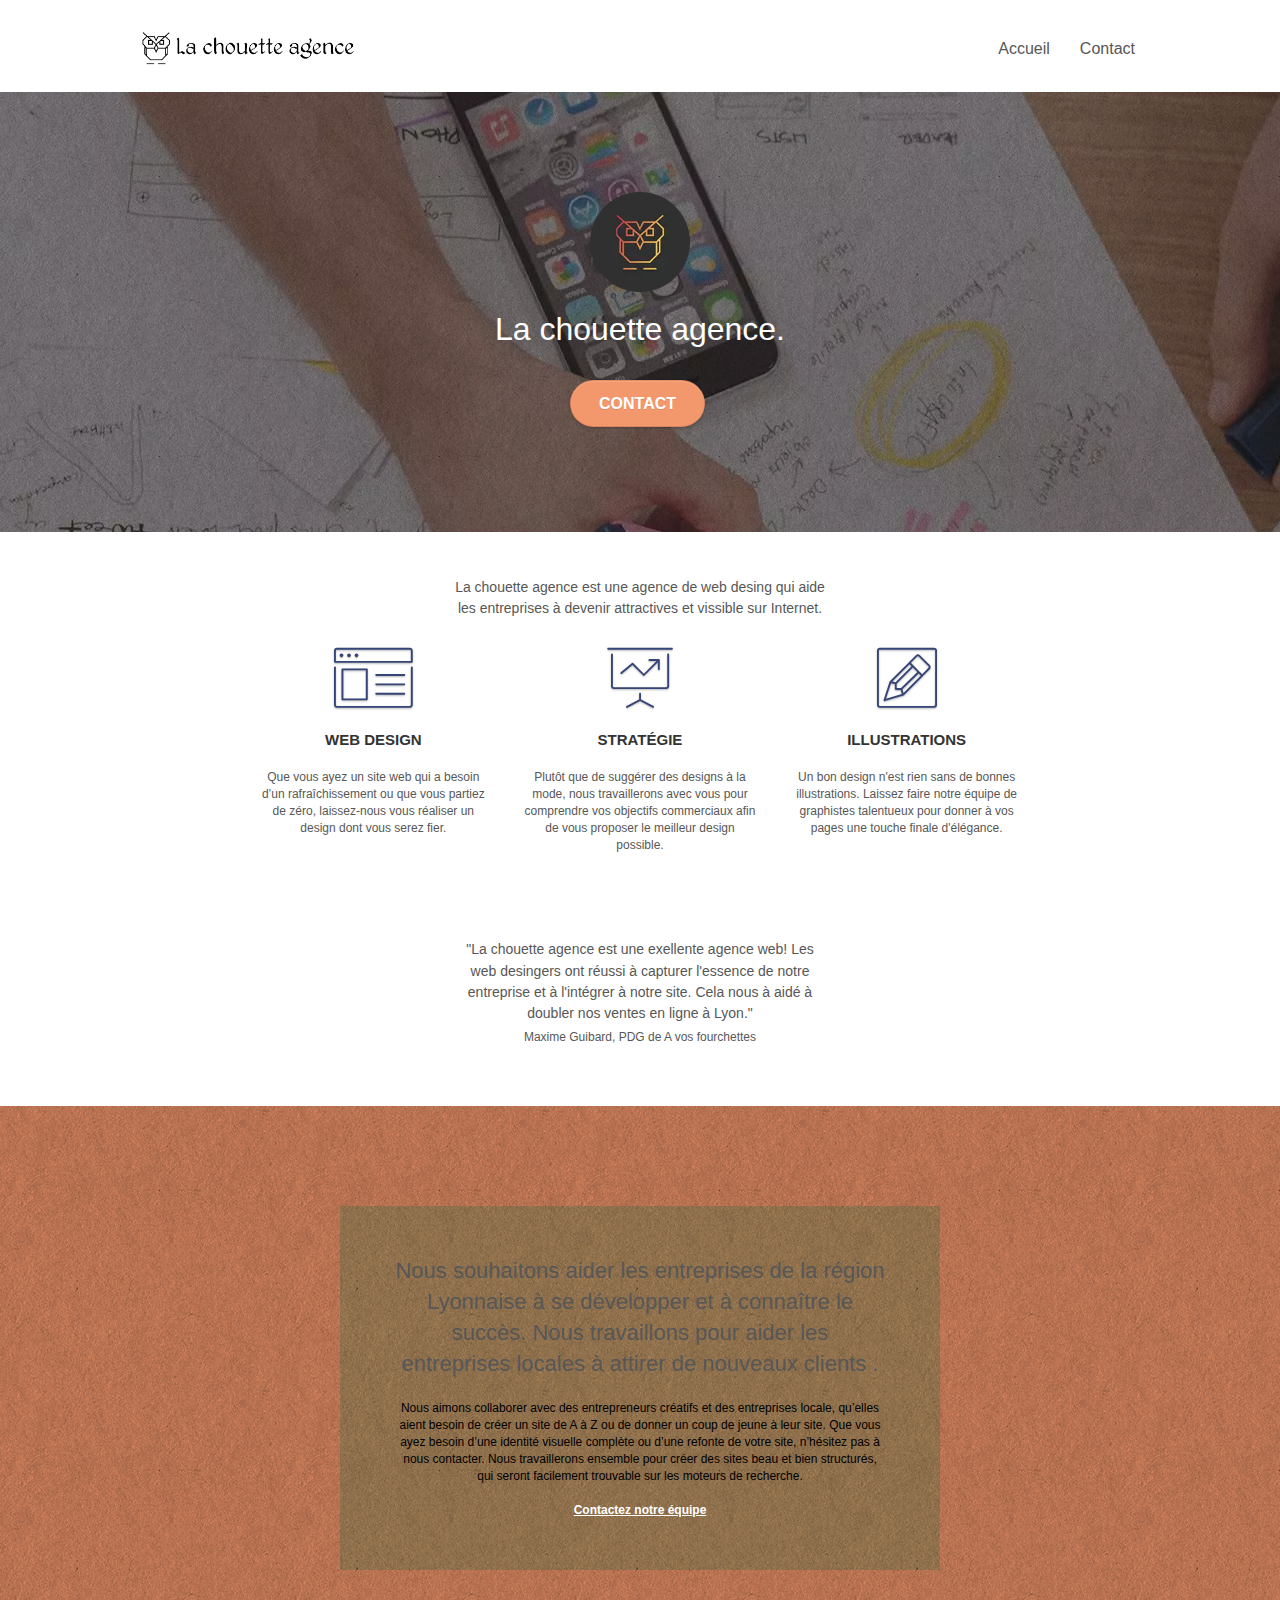
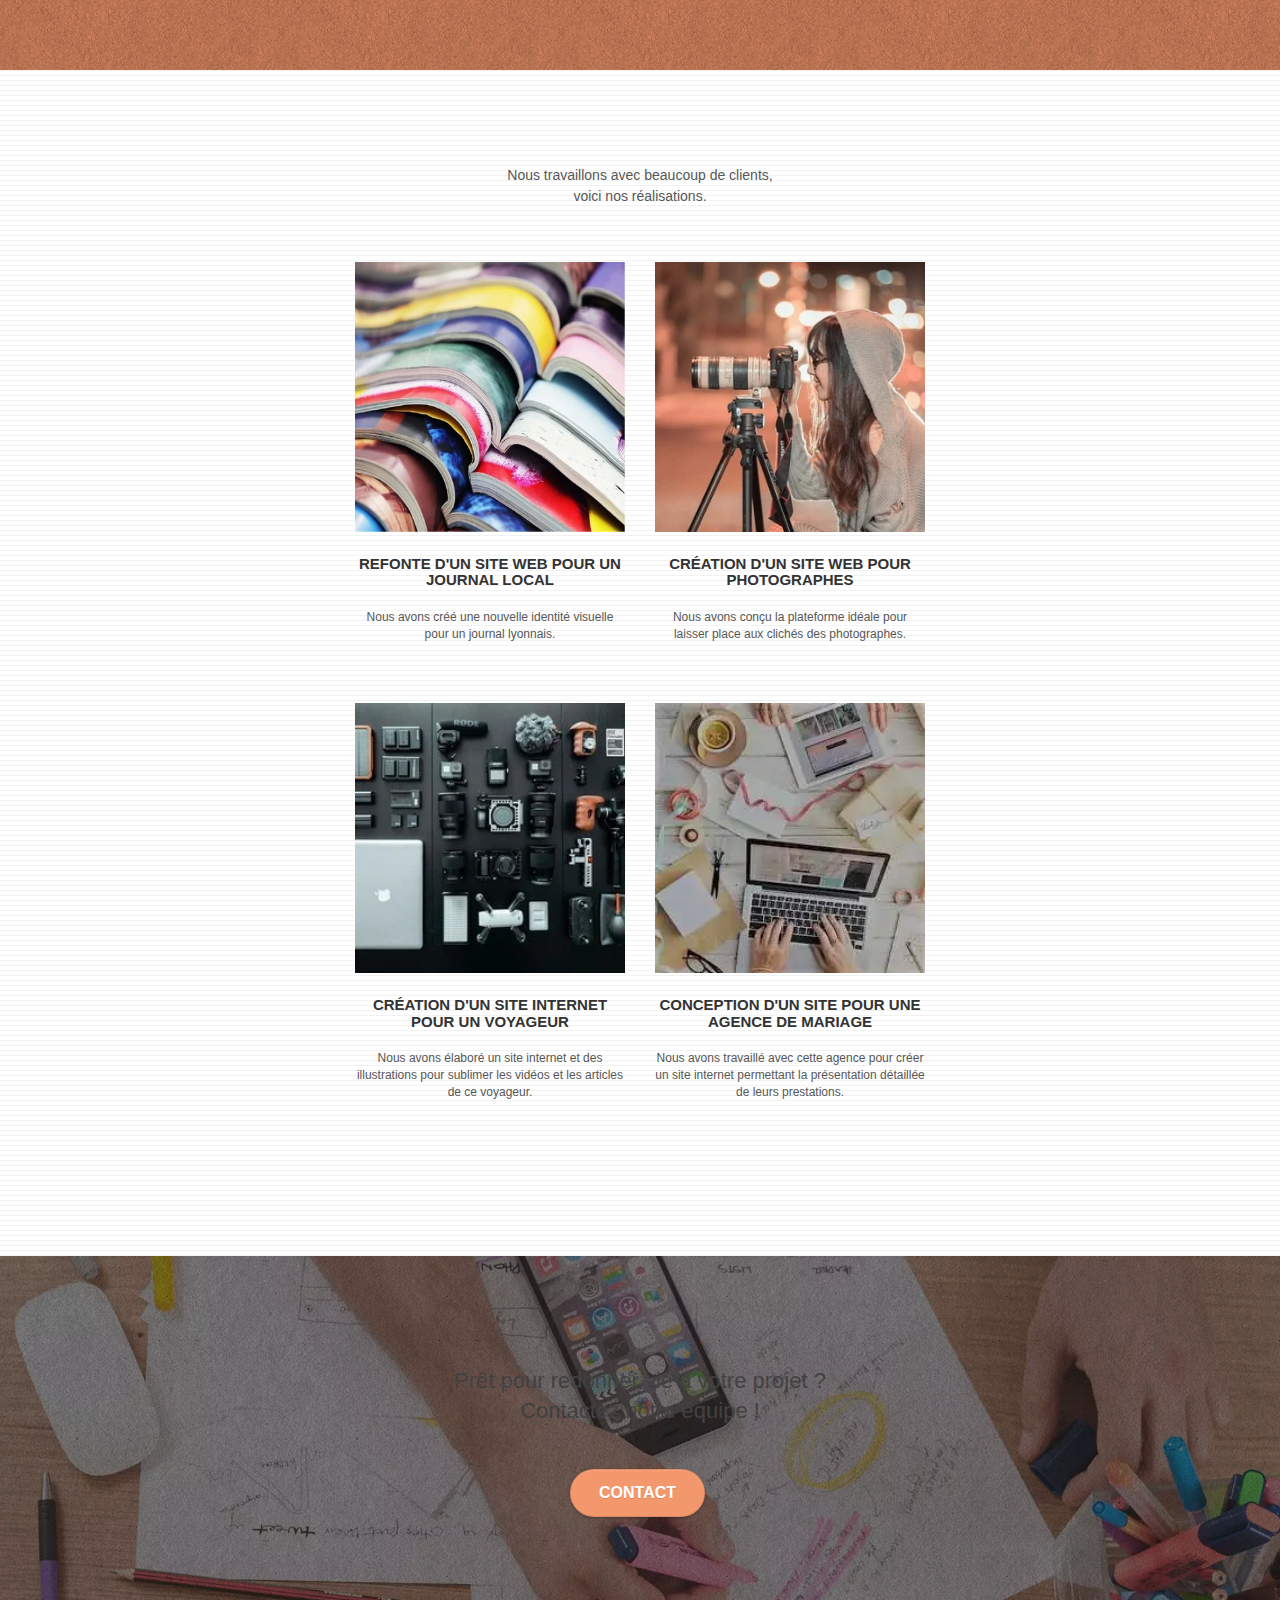
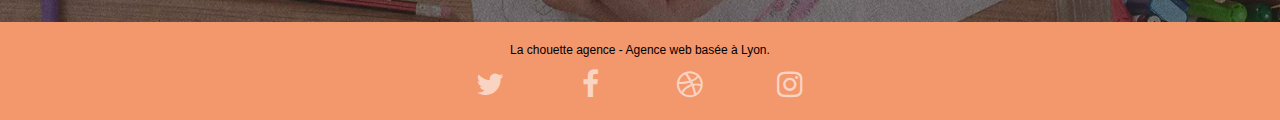
==== commit 0f19fd4b: "format webp" ====
--- a/index.html
+++ b/index.html
@@ -9,10 +9,10 @@
 	
 	<link href="https://fonts.googleapis.com/css?family=Roboto:400,700&display=swap" rel="stylesheet">
 	<link rel="shortcut icon" type="image/png" href="favicon.jpg">
-	<link rel="stylesheet" type="text/css" href="./css/bootstrap.css">
+	<link rel="stylesheet" type="text/css" href="./css/bootstrap.min.css">
 	<link rel="stylesheet" type="text/css" href="style.css">
-	<link rel="stylesheet" type="text/css" href="./css/font-awesome.css">
-	<link rel="stylesheet" type="text/css" href="./css/et-line.css">
+	<link rel="stylesheet" type="text/css" href="./css/font-awesome.min.css">
+	<link rel="stylesheet" type="text/css" href="./css/et-line.min.css">
 	
     <script src="./js/jquery-2.1.0.min.js" ></script>
 	<script src="./js/bootstrap.min.js" ></script>
@@ -40,7 +40,7 @@
 		<nav class="navbar row">
 			<div class="navbar-header">
 				
-				<a class="navbar-brand" href="index.html"><img src="img/la-chouette-agence.png" alt="logo en form d'hibou, la chouette agence" height="40" /></a>
+				<a class="navbar-brand" href="index.html"><img src="img/la-chouette-agence.webp" alt="logo en form d'hibou, la chouette agence" height="40" /></a>
 				
 				<button id="nav-toggle" type="button" class="ui-navbar-toggle navbar-toggle" data-toggle="collapse" data-target=".navbar-1">
 					<span class="sr-only">Toggle navigation</span><span class="icon-bar"></span><span class="icon-bar"></span><span class="icon-bar"></span>
@@ -68,7 +68,7 @@
 	<div class="container bloc-lg">
 	<div class="row tight-width-whitespace">
 			<div class="col-sm-12">
-				<img src="img/logo.png" class="center-block image-resize-mode" width="100" alt="Logo en form d'hibou"/>
+				<img src="img/logo.webp" class="center-block image-resize-mode" width="100" alt="Logo en form d'hibou"/>
 				<h1 class="text-center hero-bloc-text tc-white ">
 					La chouette agence.
 				</h1>
@@ -166,7 +166,7 @@
 		</div>
 		<div class="row tight-width-whitespace portfolio-row">
 			<div class="col-sm-6">
-				<a href="#" data-lightbox="img/1.jpg" data-gallery-id="gallery-1" data-caption="Refonte d'un site web pour un journal local" data-frame="snapshot-lb"><img src="img/1.jpg" alt="image des plusiers livres ouvert et supperpose" class="img-responsive portfolio-thumb" /></a>
+				<a href="#" data-lightbox="img/1.webp" data-gallery-id="gallery-1" data-caption="Refonte d'un site web pour un journal local" data-frame="snapshot-lb"><img src="img/1.webp" alt="image des plusiers livres ouvert et supperpose" class="img-responsive portfolio-thumb" /></a>
 				<h2 class="mg-md text-center">
 					Refonte d'un site web pour un journal local
 				</h2>
@@ -175,7 +175,7 @@
 				</p>
 			</div>
 			<div class="col-sm-6">
-				<a href="#" data-lightbox="img/2.jpg" data-gallery-id="gallery-1" data-caption="Création d'un site web pour photographes" data-frame="snapshot-lb"><img src="img/2.jpg" class="img-responsive portfolio-thumb" alt="image une jeune femme avec appareil photo profesionnelle" /></a>
+				<a href="#" data-lightbox="img/2.webp" data-gallery-id="gallery-1" data-caption="Création d'un site web pour photographes" data-frame="snapshot-lb"><img src="img/2.webp" class="img-responsive portfolio-thumb" alt="image une jeune femme avec appareil photo profesionnelle" /></a>
 				<h2 class="mg-md text-center">
 					Création d'un site web pour photographes
 				</h2>
@@ -186,7 +186,7 @@
 		</div>
 		<div class="row tight-width-whitespace portfolio-row">
 			<div class="col-sm-6">
-				<a href="#" data-lightbox="img/3.jpg" data-gallery-id="gallery-1" data-caption="Création d'un site internet pour un voyageur" data-frame="snapshot-lb"><img src="img/3.jpg" class="img-responsive portfolio-thumb" alt="image des composant informatiques bien aligner"/></a>
+				<a href="#" data-lightbox="img/3.webp" data-gallery-id="gallery-1" data-caption="Création d'un site internet pour un voyageur" data-frame="snapshot-lb"><img src="img/3.webp" class="img-responsive portfolio-thumb" alt="image des composant informatiques bien aligner"/></a>
 				<h2 class="mg-md text-center">
 					Création d'un site internet pour un voyageur
 				</h2>
@@ -195,7 +195,7 @@
 				</p>
 			</div>
 			<div class="col-sm-6">
-				<a href="#" data-lightbox="img/4.jpg" data-gallery-id="gallery-1" data-caption="Conception d'un site pour une agence de mariage" data-frame="snapshot-lb"><img src="img/4.jpg" class="img-responsive portfolio-thumb" alt="image d'un bureau avec ordinateur portable et les dossiers en peu partout" /></a>
+				<a href="#" data-lightbox="img/4.webp" data-gallery-id="gallery-1" data-caption="Conception d'un site pour une agence de mariage" data-frame="snapshot-lb"><img src="img/4.webp" class="img-responsive portfolio-thumb" alt="image d'un bureau avec ordinateur portable et les dossiers en peu partout" /></a>
 				<h2 class="mg-md text-center">
 					Conception d'un site pour une agence de mariage
 				</h2>
--- a/style.css
+++ b/style.css
@@ -101,7 +101,7 @@
 }
 
 .texture-paper::before {
-    background: url("img/texture-paper.png");
+    background: url("img/texture-paper.webp");
     background-size: 280px 280px;
 }
 
@@ -751,7 +751,9 @@
 }
 
 .portfolio-thumb {
-    margin-bottom: 24px;  
+    margin-bottom: 24px;
+    width: 100%;
+    height: auto;  
 }
 .img-responsive{
     width: 100%;
@@ -825,19 +827,19 @@
 }
 
 .bg-dots-bg {
-    background-image: url("img/dots-bg.png");
+    background-image: url("img/dots-bg.webp");
 }
 
 .bg-lines-h2-bg {
-    background-image: url("img/lines-h2-bg.png");
+    background-image: url("img/lines-h2-bg.webp");
 }
 
 .bg-banniere {
-    background-image: url("img/la-chouette-agence-banniere.jpg");
+    background-image: url("img/la-chouette-agence-banniere.webp");
 }
 
 .bg-presentation {
-    background-image: url("img/image-de-presentation.jpg");
+    background-image: url("img/image-de-presentation.webp");
 }
 
 @media (max-width: 1024px) {
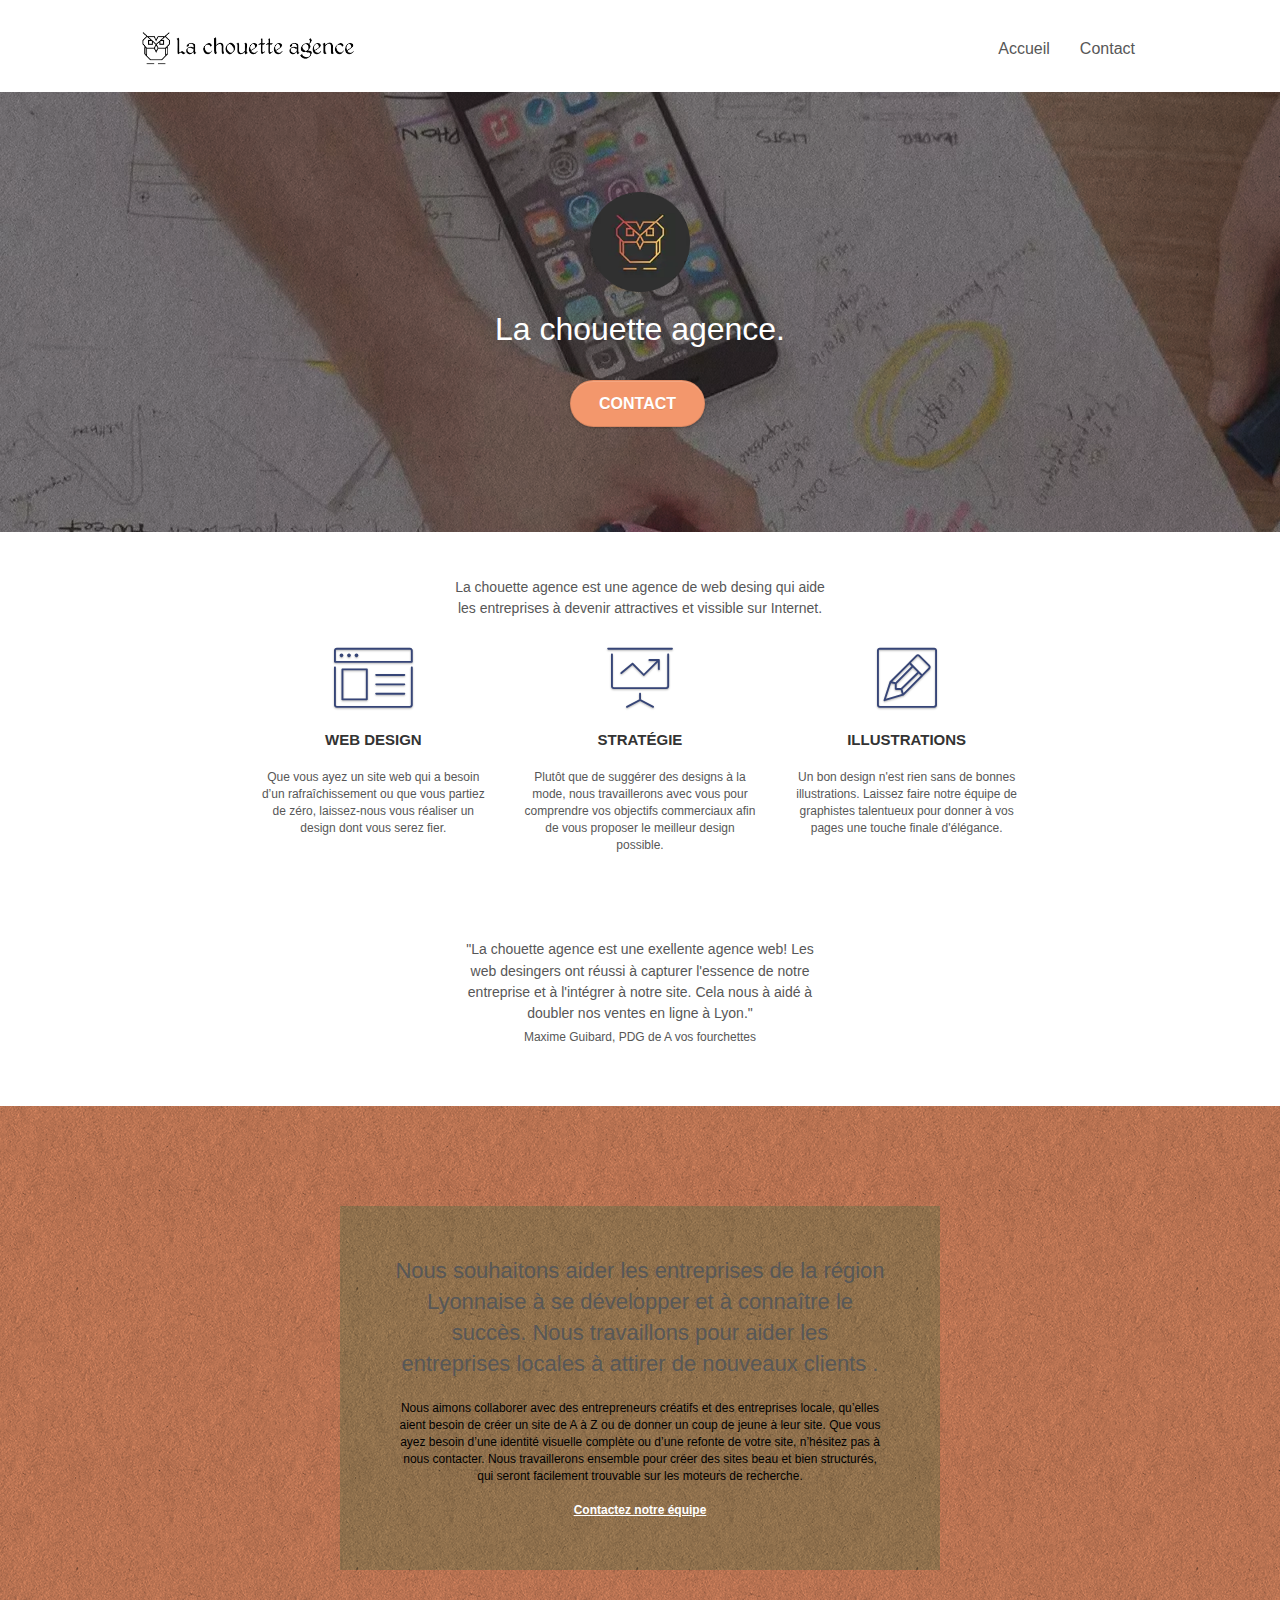
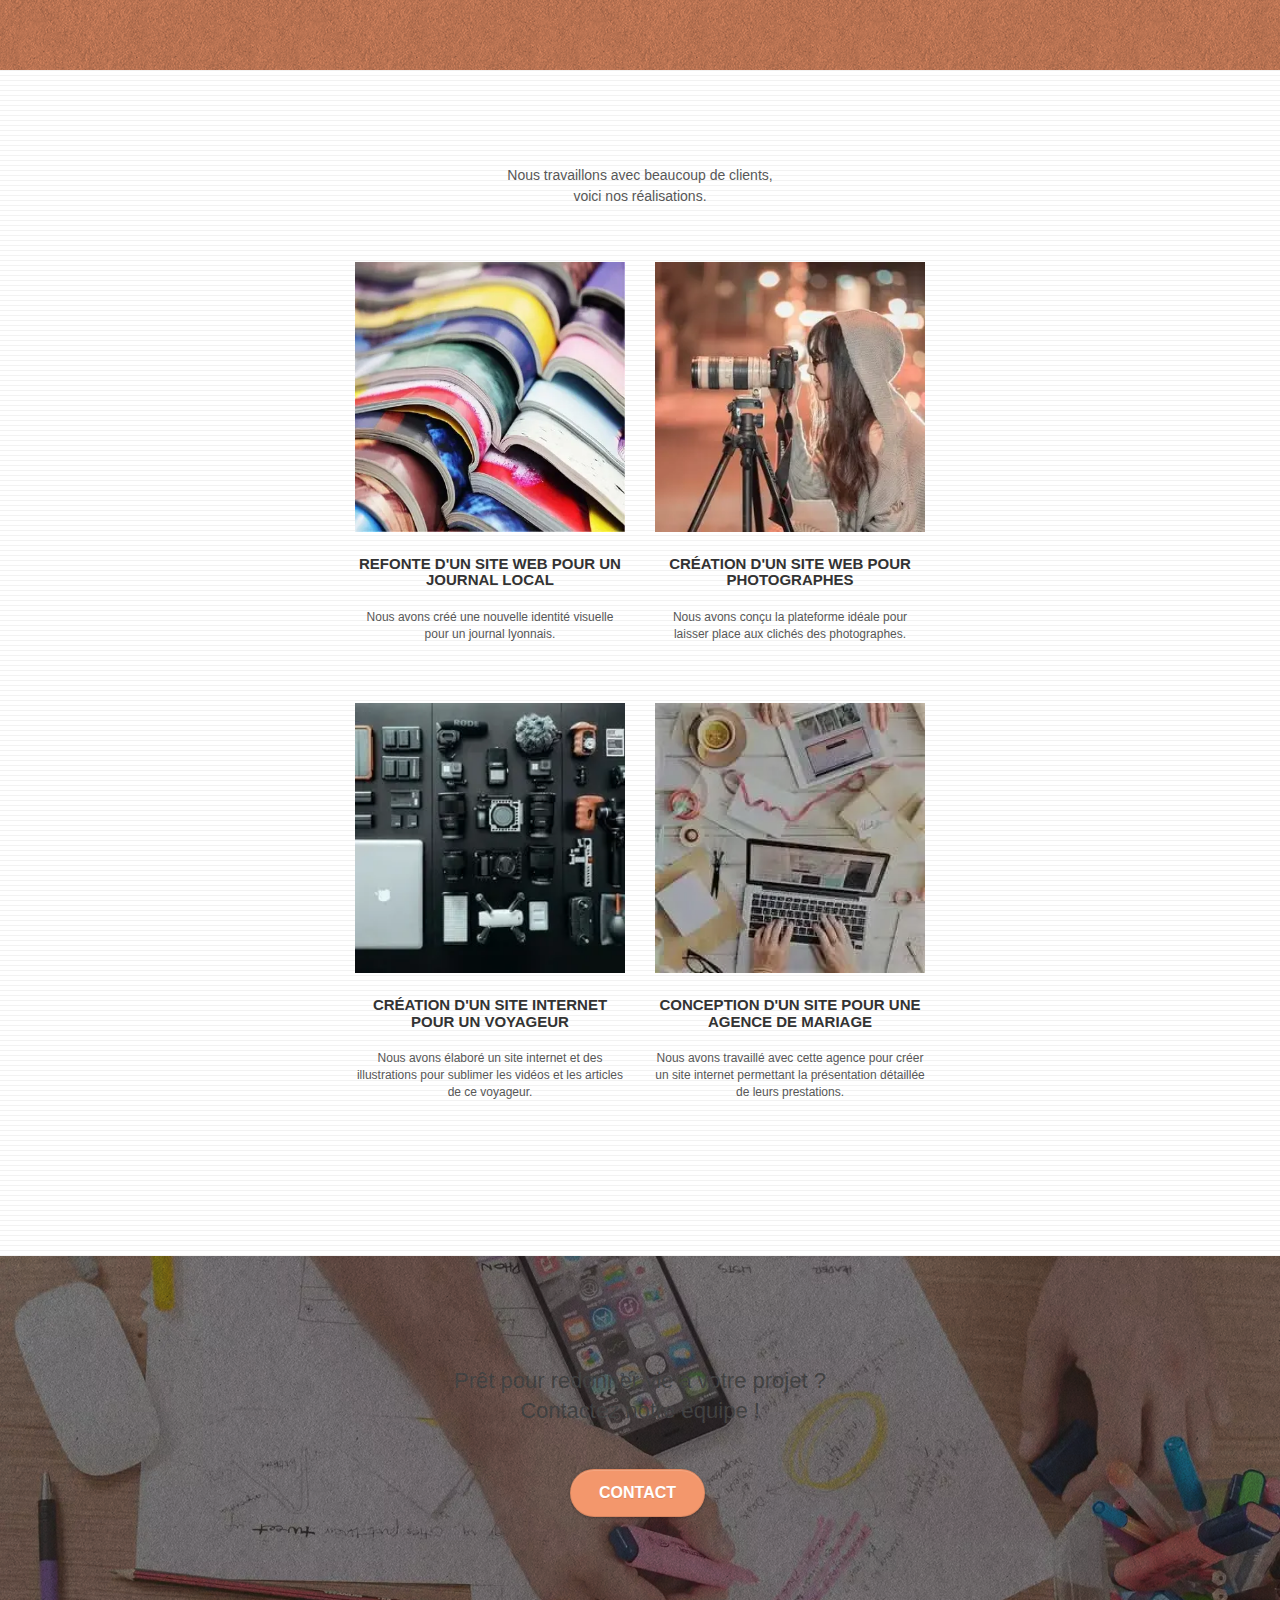
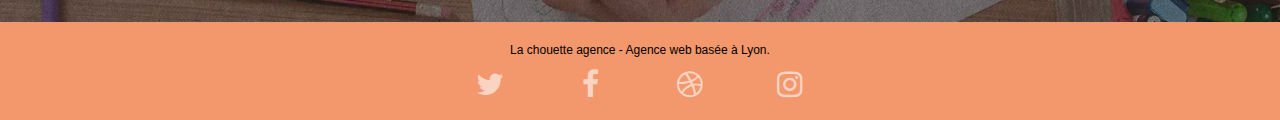
==== commit 1a79927d: "img compreser" ====
--- a/index.html
+++ b/index.html
@@ -8,20 +8,10 @@
     <meta name="robots" content="index, follow" />
 	
 	<link href="https://fonts.googleapis.com/css?family=Roboto:400,700&display=swap" rel="stylesheet">
-	<link rel="shortcut icon" type="image/png" href="favicon.jpg">
-	<link rel="stylesheet" type="text/css" href="./css/bootstrap.min.css">
-	<link rel="stylesheet" type="text/css" href="style.css">
-	<link rel="stylesheet" type="text/css" href="./css/font-awesome.min.css">
-	<link rel="stylesheet" type="text/css" href="./css/et-line.min.css">
-	
-    <script src="./js/jquery-2.1.0.min.js" ></script>
-	<script src="./js/bootstrap.min.js" ></script>
-	<script src="./js/blocs.min.js" ></script>
-	<script src="./js/jquery.touchSwipe.min.js" defer></script>
-	<script src="./js/gmaps.min.js"></script>
-
-    <title>La chouette agence</title>
-
+	<link rel="shortcut icon" type="image/png" href="favicon.webp" rel="preload" as="font">
+	
+	
+	<title>La chouette agence</title>
     
 <!-- Analytics -->
  
@@ -166,7 +156,7 @@
 		</div>
 		<div class="row tight-width-whitespace portfolio-row">
 			<div class="col-sm-6">
-				<a href="#" data-lightbox="img/1.webp" data-gallery-id="gallery-1" data-caption="Refonte d'un site web pour un journal local" data-frame="snapshot-lb"><img src="img/1.webp" alt="image des plusiers livres ouvert et supperpose" class="img-responsive portfolio-thumb" /></a>
+				<a href="#" data-lightbox="img/1.webp" data-gallery-id="gallery-1" data-caption="Refonte d'un site web pour un journal local" data-frame="snapshot-lb"><img src="img/1.webp" width="100%" height="auto" alt="image des plusiers livres ouvert et supperpose" class="img-responsive portfolio-thumb" /></a>
 				<h2 class="mg-md text-center">
 					Refonte d'un site web pour un journal local
 				</h2>
@@ -224,6 +214,17 @@
 <!-- bloc-5-cta END -->
 
 <!-- Footer - bloc-8 -->
+	<link rel="stylesheet" type="text/css" rel="preload" href="./css/bootstrap.min.css" as="style">
+	<link rel="stylesheet" type="text/css" rel="preload" href="style.css" as="style">
+	<link rel="stylesheet" type="text/css" rel="preload" href="./css/font-awesome.min.css" as="style">
+	<link rel="stylesheet" type="text/css" rel="preload" href="./css/et-line.min.css" as="style">
+
+	<script src="./js/jquery-2.1.0.min.js" defer ></script>
+	<script src="./js/bootstrap.min.js" defer></script>
+	<script src="./js/blocs.min.js" defer></script>
+	<script src="./js/jquery.touchSwipe.min.js" defer></script>
+	<script src="./js/gmaps.min.js" defer></script>	
+
 <div class="bloc bgc-atomic-tangerine d-bloc" id="bloc-8">
 	<div class="container bloc-sm">
 		<div class="row">
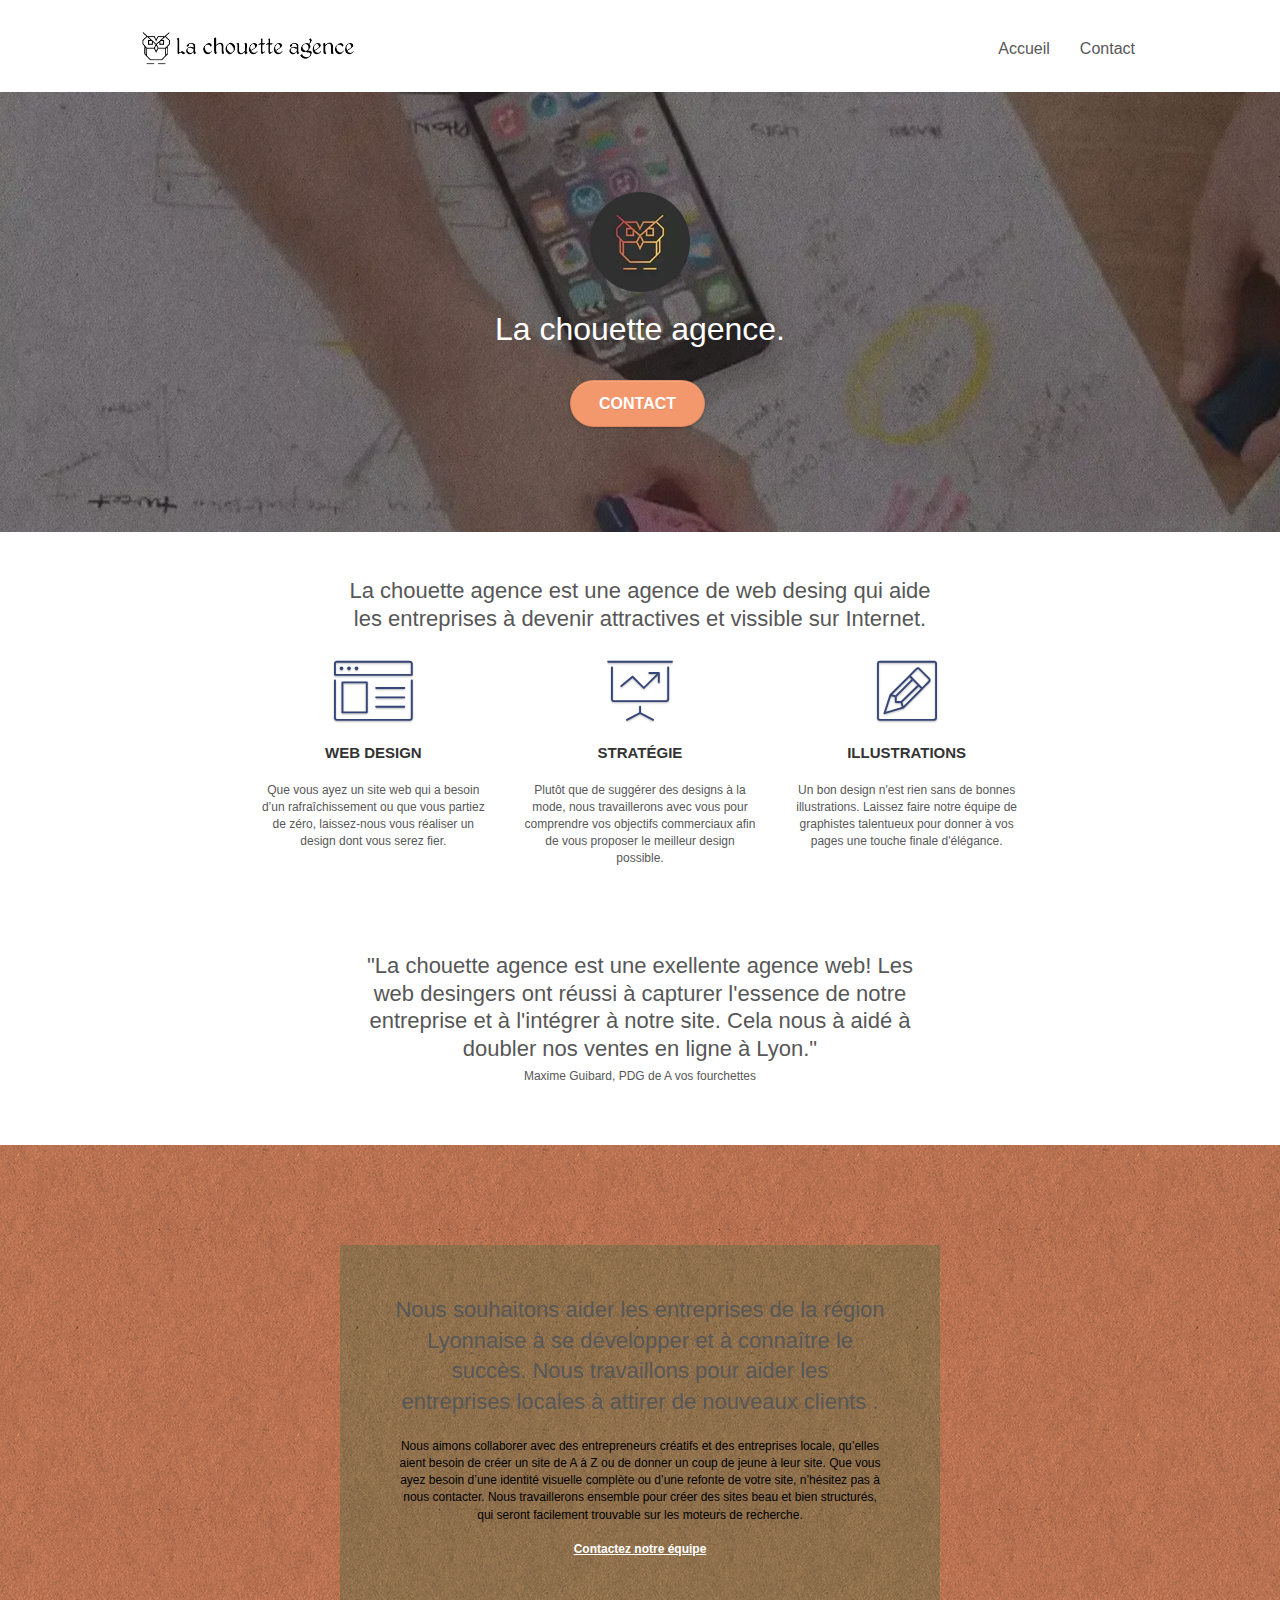
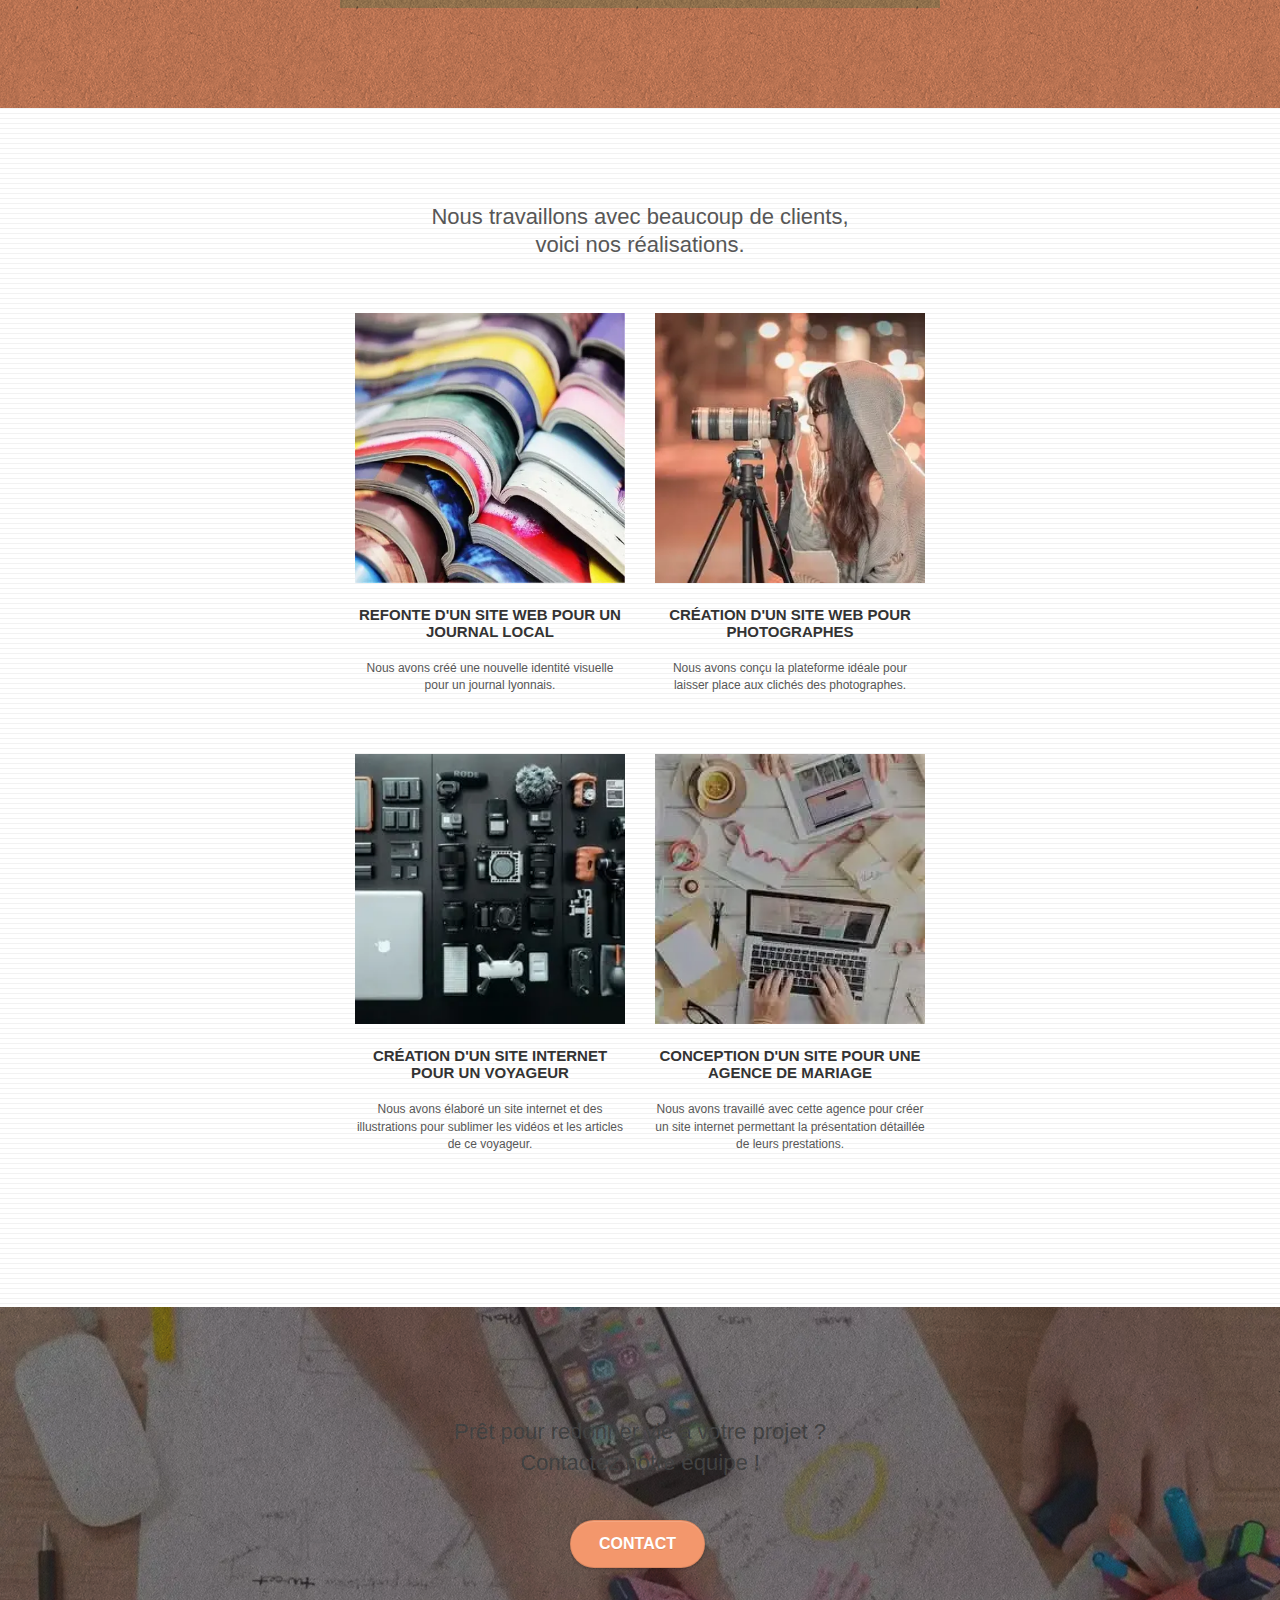
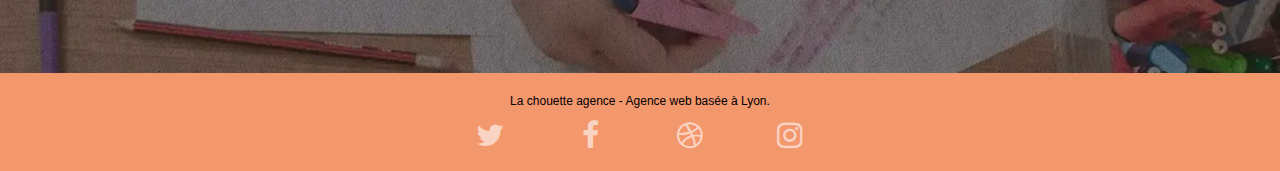
==== commit 367992ac: "index accesib 100" ====
--- a/index.html
+++ b/index.html
@@ -10,7 +10,6 @@
 	<link href="https://fonts.googleapis.com/css?family=Roboto:400,700&display=swap" rel="stylesheet">
 	<link rel="shortcut icon" type="image/png" href="favicon.webp" rel="preload" as="font">
 	
-	
 	<title>La chouette agence</title>
     
 <!-- Analytics -->
--- a/style.css
+++ b/style.css
@@ -373,6 +373,9 @@
 }
 
 @media (min-width: 768px) {
+    .txt-citation{
+        font-size: 22px;
+    }
     .site-navigation {
         position: absolute;
         top: 50%;
@@ -783,9 +786,7 @@
     background-color: #FFFFFF;
 }
 
-.bgc-dark-slate-blue {
-    background-color: #364577;
-}
+
 
 .bgc-atomic-tangerine {
     background-color: #F3976C;
@@ -836,6 +837,7 @@
 
 .bg-banniere {
     background-image: url("img/la-chouette-agence-banniere.webp");
+    
 }
 
 .bg-presentation {
@@ -847,6 +849,7 @@
         padding-left: 20px;
         padding-right: 20px;
     }
+    
     .bloc.full-width-bloc,
     .bloc-tile-2.full-width-bloc .container,
     .bloc-tile-3.full-width-bloc .container,
@@ -863,18 +866,22 @@
     .nav-center.navbar .nav {
         max-width: 100%
     }
+    .txt-citation{
+        font-size: 22px;
+    }
 }
 
 @media only screen and (min-device-width: 768px) and (max-device-width: 1024px) and (orientation: landscape) {
     .b-parallax {
         background-attachment: scroll;
     }
-}
+    }
 
 @media only screen and (min-device-width: 1024px) and (max-device-width: 1366px) and (-webkit-min-device-pixel-ratio: 1.5) {
     .b-parallax {
         background-attachment: scroll;
     }
+    
 }
 
 @media (max-width: 991px) {
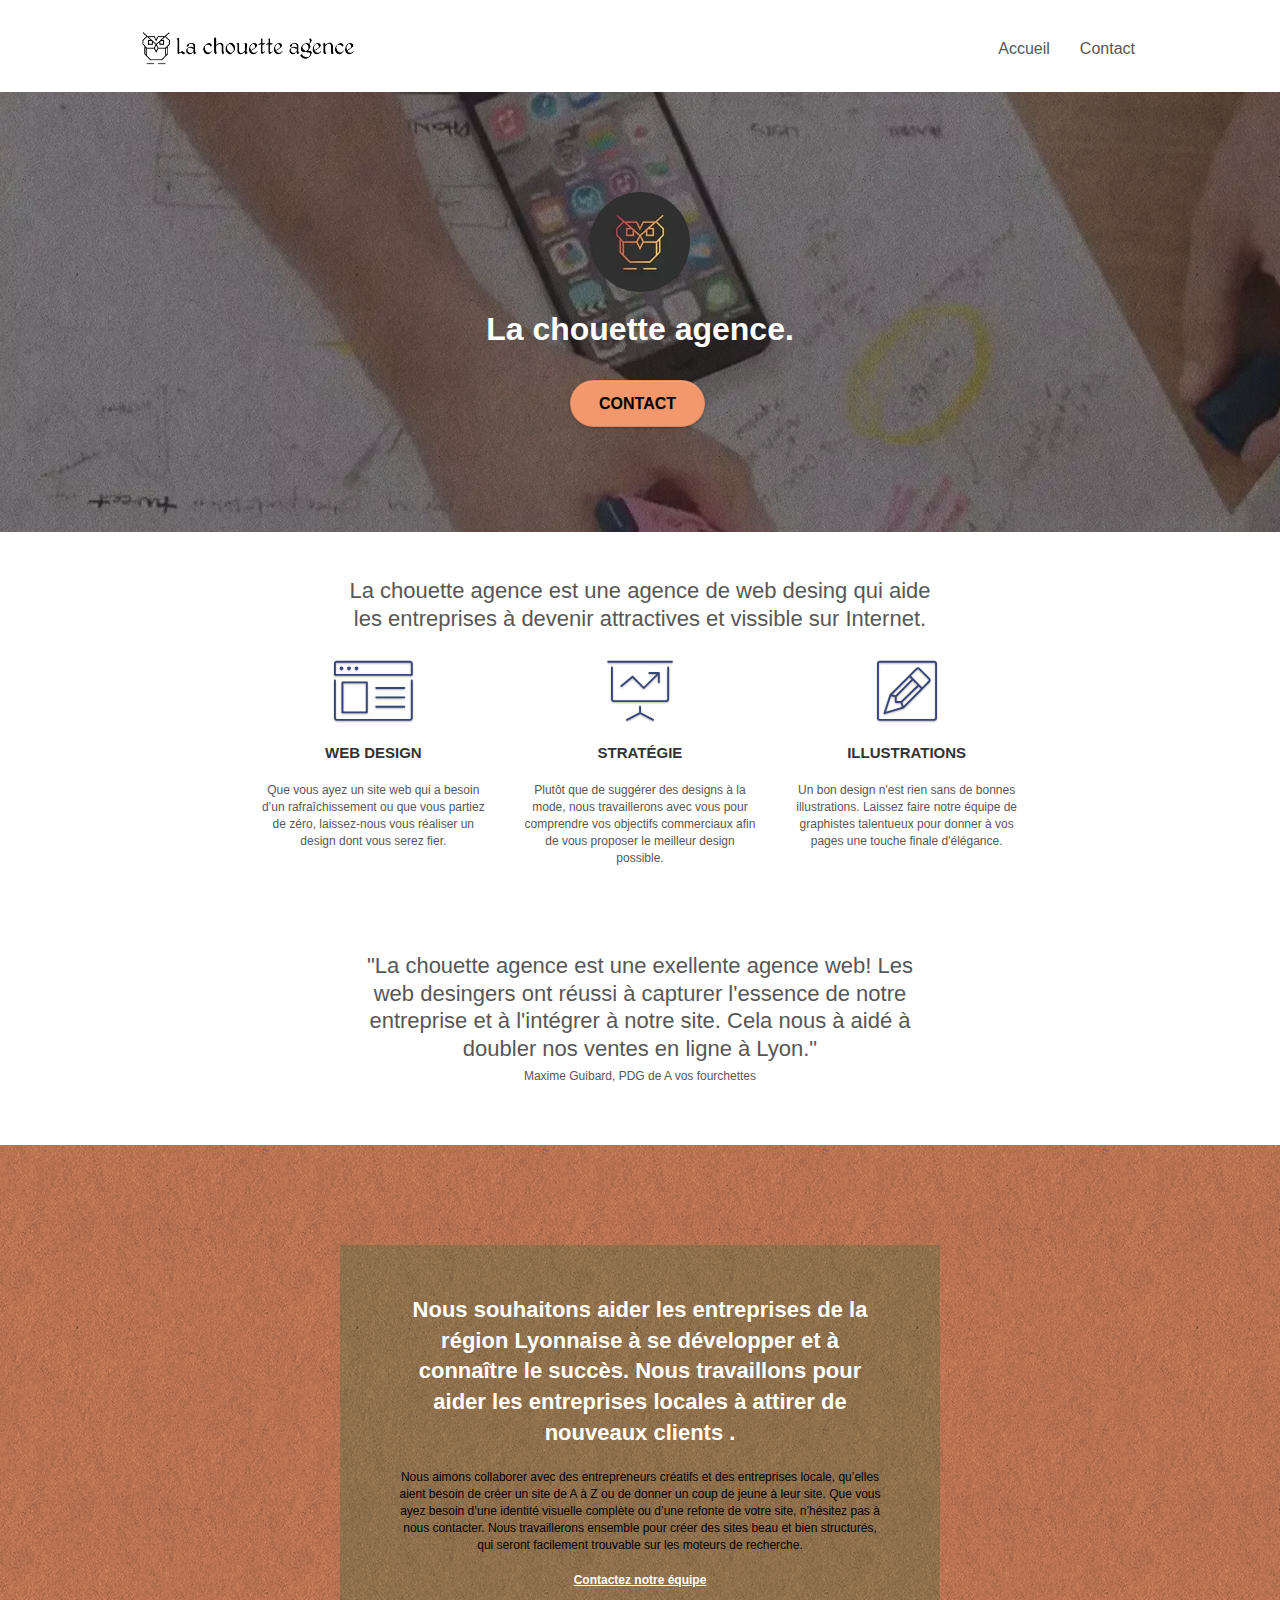
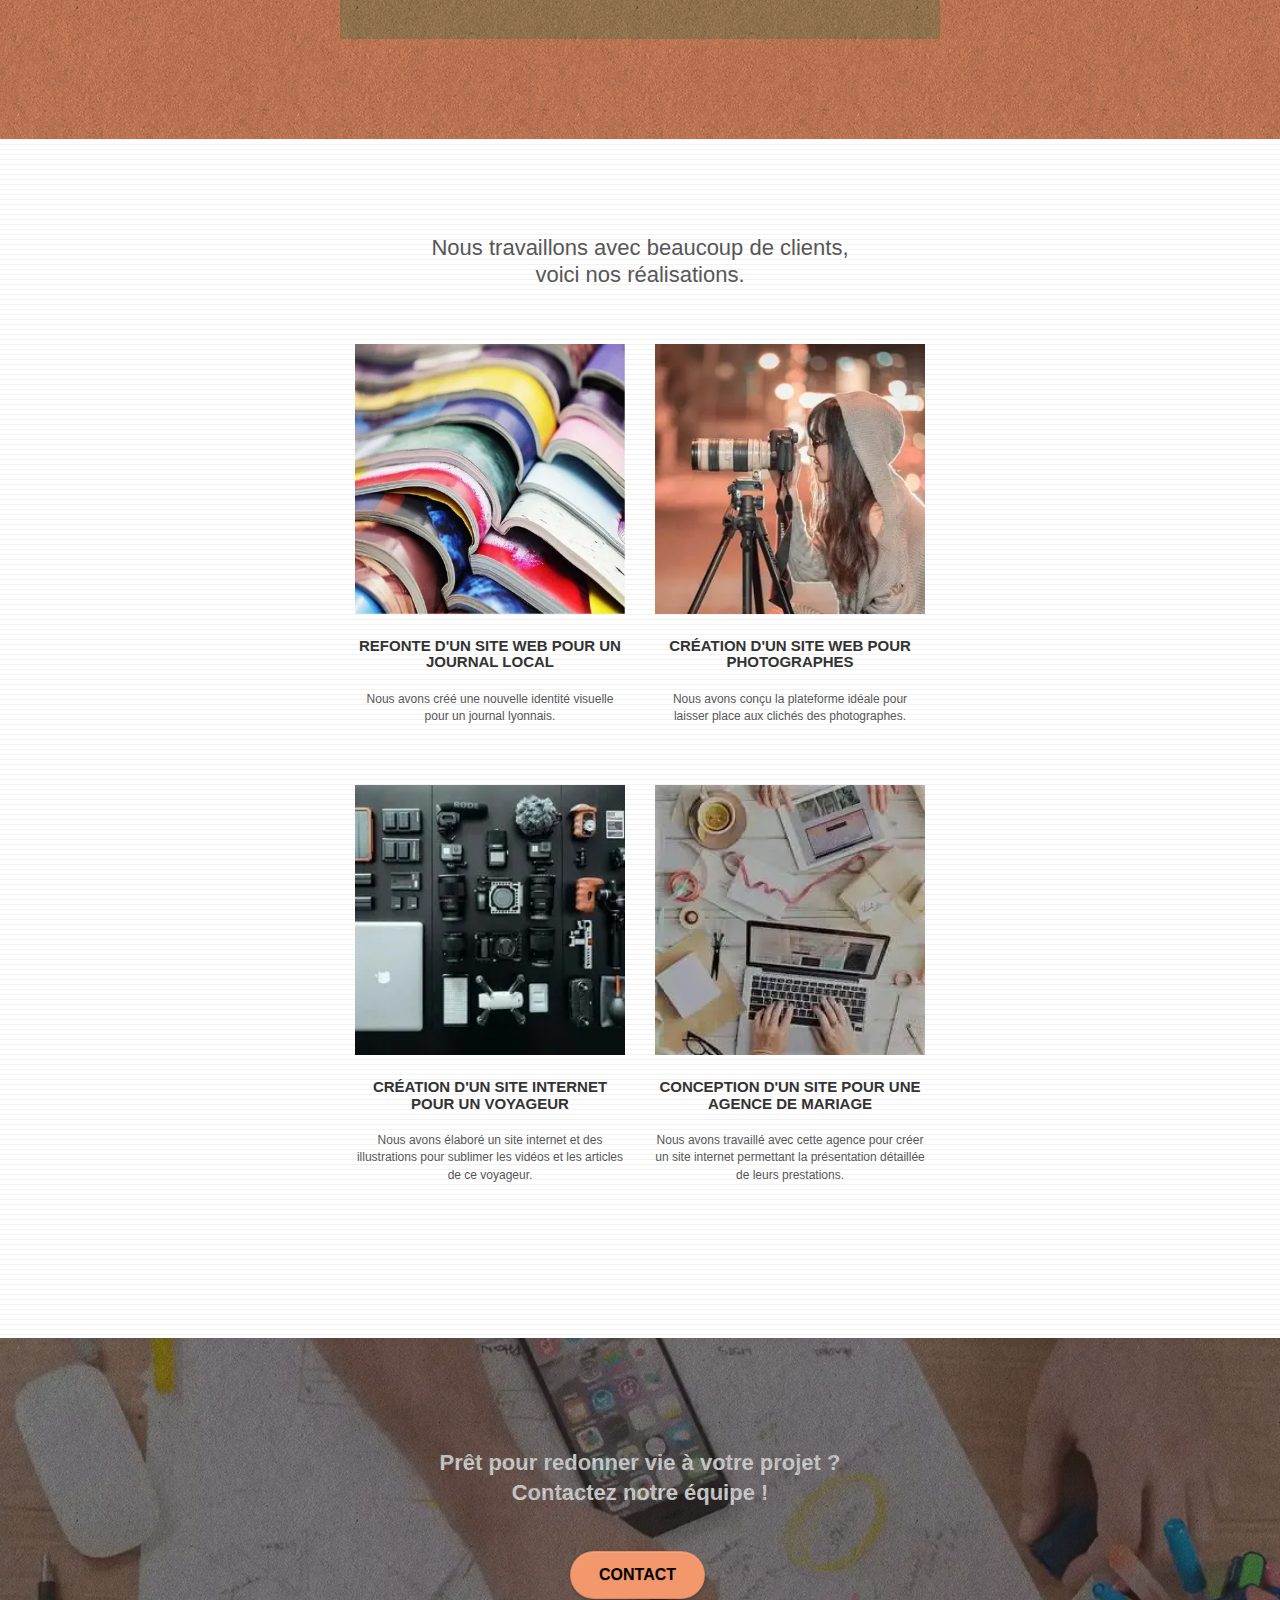
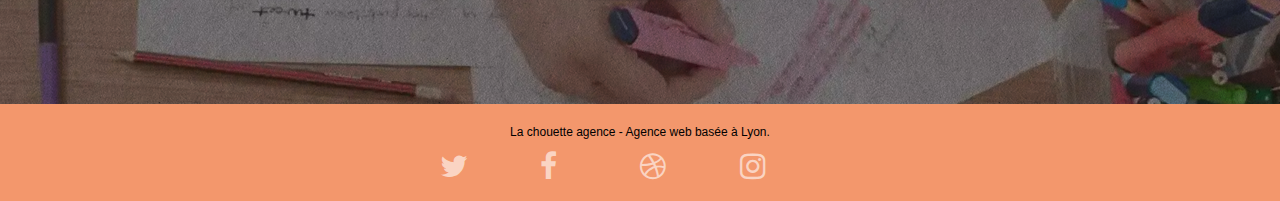
==== commit 414f1d94: "correction css  w3c" ====
--- a/index.html
+++ b/index.html
@@ -8,7 +8,7 @@
     <meta name="robots" content="index, follow" />
 	
 	<link href="https://fonts.googleapis.com/css?family=Roboto:400,700&display=swap" rel="stylesheet">
-	<link rel="shortcut icon" type="image/png" href="favicon.webp" rel="preload" as="font">
+	<link rel="shortcut icon" type="image/png" href="favicon.webp">
 	
 	<title>La chouette agence</title>
     
@@ -155,7 +155,7 @@
 		</div>
 		<div class="row tight-width-whitespace portfolio-row">
 			<div class="col-sm-6">
-				<a href="#" data-lightbox="img/1.webp" data-gallery-id="gallery-1" data-caption="Refonte d'un site web pour un journal local" data-frame="snapshot-lb"><img src="img/1.webp" width="100%" height="auto" alt="image des plusiers livres ouvert et supperpose" class="img-responsive portfolio-thumb" /></a>
+				<a href="#" data-lightbox="img/1.webp" data-gallery-id="gallery-1" data-caption="Refonte d'un site web pour un journal local" data-frame="snapshot-lb"><img src="img/1.webp" alt="image des plusiers livres ouvert et supperpose" class="img-responsive portfolio-thumb" /></a>
 				<h2 class="mg-md text-center">
 					Refonte d'un site web pour un journal local
 				</h2>
@@ -213,10 +213,10 @@
 <!-- bloc-5-cta END -->
 
 <!-- Footer - bloc-8 -->
-	<link rel="stylesheet" type="text/css" rel="preload" href="./css/bootstrap.min.css" as="style">
-	<link rel="stylesheet" type="text/css" rel="preload" href="style.css" as="style">
-	<link rel="stylesheet" type="text/css" rel="preload" href="./css/font-awesome.min.css" as="style">
-	<link rel="stylesheet" type="text/css" rel="preload" href="./css/et-line.min.css" as="style">
+	<link rel="stylesheet" type="text/css"  href="./css/bootstrap.min.css" >
+	<link rel="stylesheet" type="text/css"  href="style.css" >
+	<link rel="stylesheet" type="text/css"  href="./css/font-awesome.min.css" >
+	<link rel="stylesheet" type="text/css"  href="./css/et-line.min.css" >
 
 	<script src="./js/jquery-2.1.0.min.js" defer ></script>
 	<script src="./js/bootstrap.min.js" defer></script>
--- a/style.css
+++ b/style.css
@@ -475,10 +475,15 @@
 
 button {
     outline: none!important;
+    
+}
+.bloc-button{
+    background: #F3976C;
 }
 
 .btn-rd {
     border-radius: 40px;
+    background: #F3976C;
 }
 
 .btn-clean {
@@ -521,6 +526,8 @@
 .form-control {
     border-color: rgba(0, 0, 0, .1);
     box-shadow: none;
+    color: black;
+    font-size: 16px;
 }
 
 .scrollToTop {
@@ -697,6 +704,8 @@
 .tight-width-whitespace {
     max-width: 600px;
     margin: auto auto auto auto;
+    font-size: large;
+    color: black!important;
 }
 
 .h1 {
@@ -706,21 +715,25 @@
 
 .cta-hero {
     margin-top: 22px;
-    color: #FFFFFF!important;
+    color: black!important;
     text-transform: uppercase;
     padding: 12px 28px 12px 28px;
     font-size: 16px;
     font-weight: 700;
+    
 }
 
 .social {
     max-width: 400px;
     margin: auto auto auto auto;
+    display: flex;
+    justify-content: space-between;
 }
 
 h3 {
     font-size: 22px;
     line-height: 1.4em;
+    color: white!important;
 }
 
 h2 {
@@ -785,20 +798,16 @@
 .bgc-white {
     background-color: #FFFFFF;
 }
-
-
-
 .bgc-atomic-tangerine {
     background-color: #F3976C;
 }
-
 .tc-white {
     color: black;
-}
-
+    font-weight: 600;
+}
 .btn-atomic-tangerine {
     background: #F3976C;
-    color: #FFFFFF!important;
+    
 }
 
 .btn-atomic-tangerine:hover {
@@ -871,13 +880,13 @@
     }
 }
 
-@media only screen and (min-device-width: 768px) and (max-device-width: 1024px) and (orientation: landscape) {
+@media only screen and (min-width: 768px) and (max-width: 1024px) and (orientation: landscape) {
     .b-parallax {
         background-attachment: scroll;
     }
     }
 
-@media only screen and (min-device-width: 1024px) and (max-device-width: 1366px) and (-webkit-min-device-pixel-ratio: 1.5) {
+@media only screen and (min-width: 1024px) and (max-width: 1366px) and (-webkit-min-device-pixel-ratio: 1.5) {
     .b-parallax {
         background-attachment: scroll;
     }
@@ -896,10 +905,6 @@
         overflow-x: hidden;
         position: relative;
     }
-    .bloc {
-        padding-left: constant(safe-area-inset-left);
-        padding-right: constant(safe-area-inset-right);
-    }
     .bloc-group,
     .bloc-group .bloc {
         display: block;
@@ -908,11 +913,8 @@
     .bloc-fill-screen .fill-bloc-top-edge,
     .bloc-fill-screen .fill-bloc-bottom-edge {
         padding: 0 20px;
-        padding-left: constant(safe-area-inset-left);
-        padding-right: constant(safe-area-inset-right);
-    }
-}
-
+    }
+}
 @media (max-width: 767px) {
     .page-container {
         overflow-x: hidden;
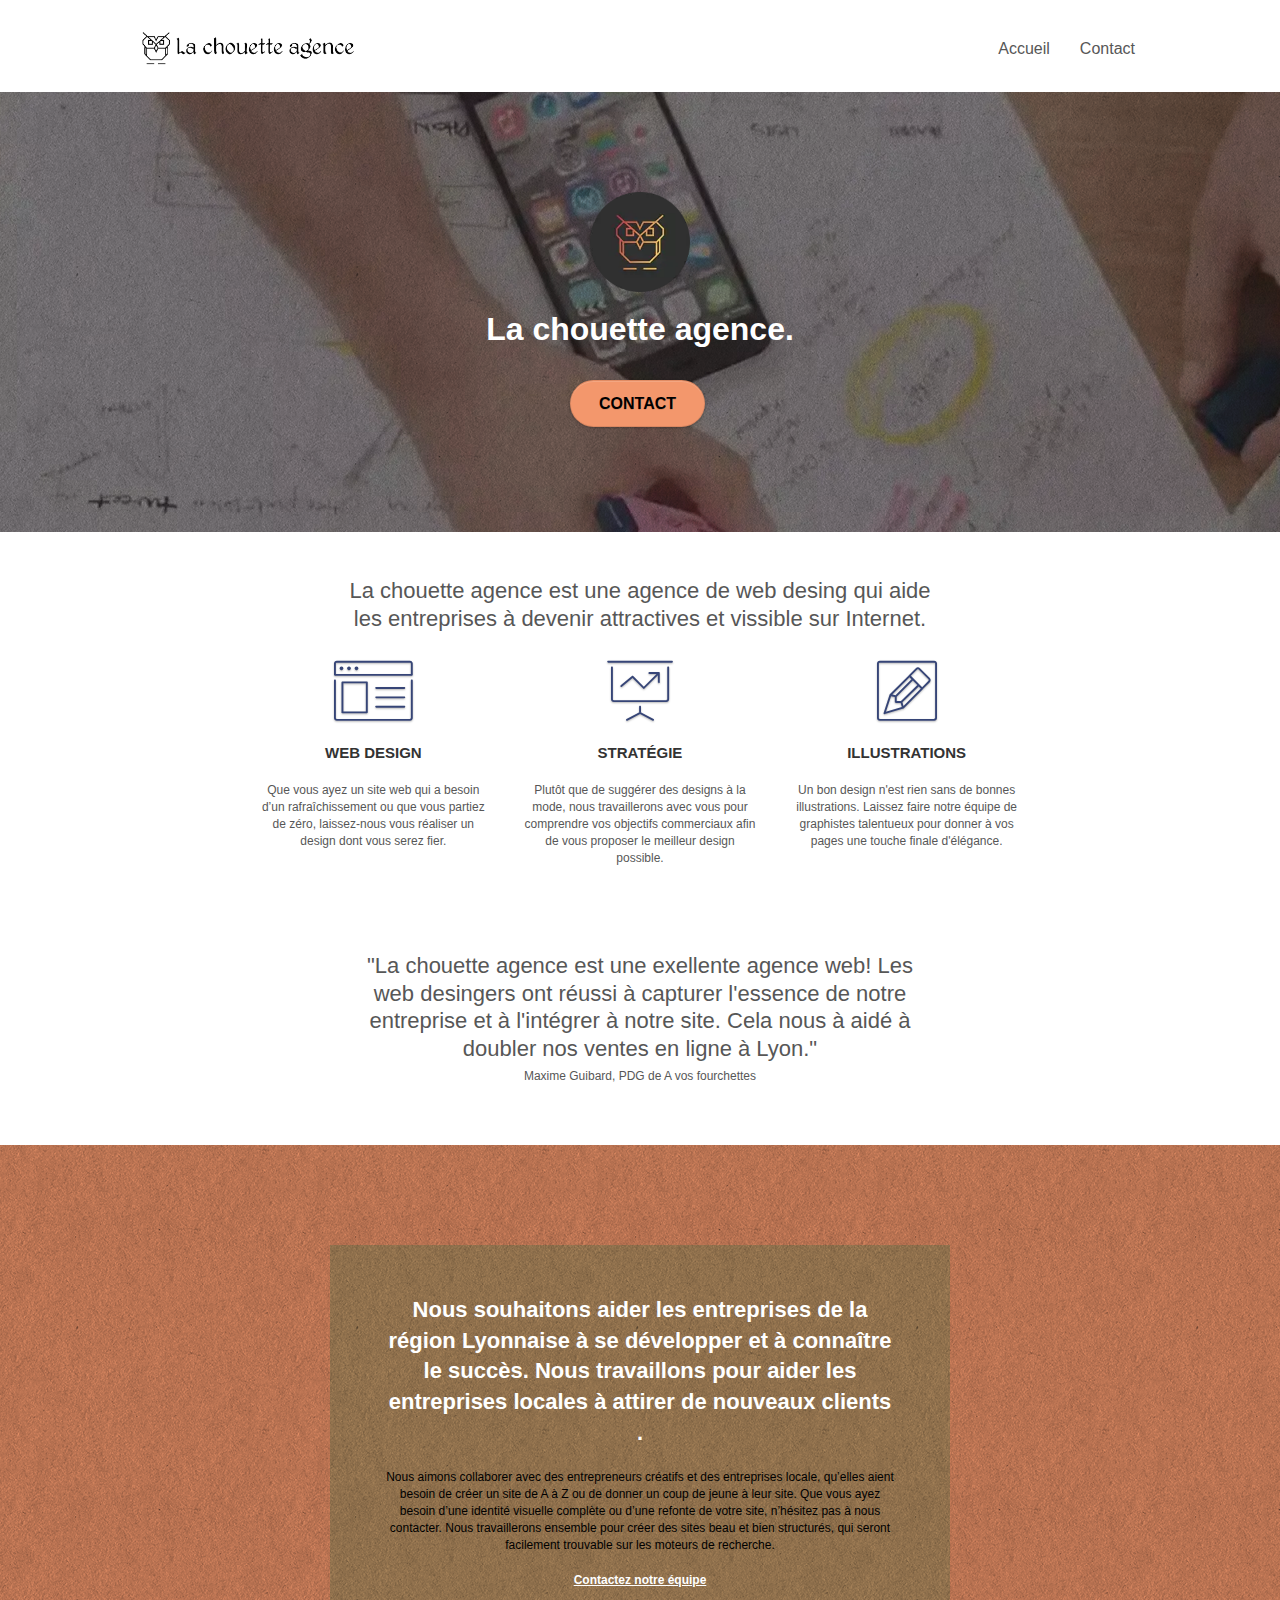
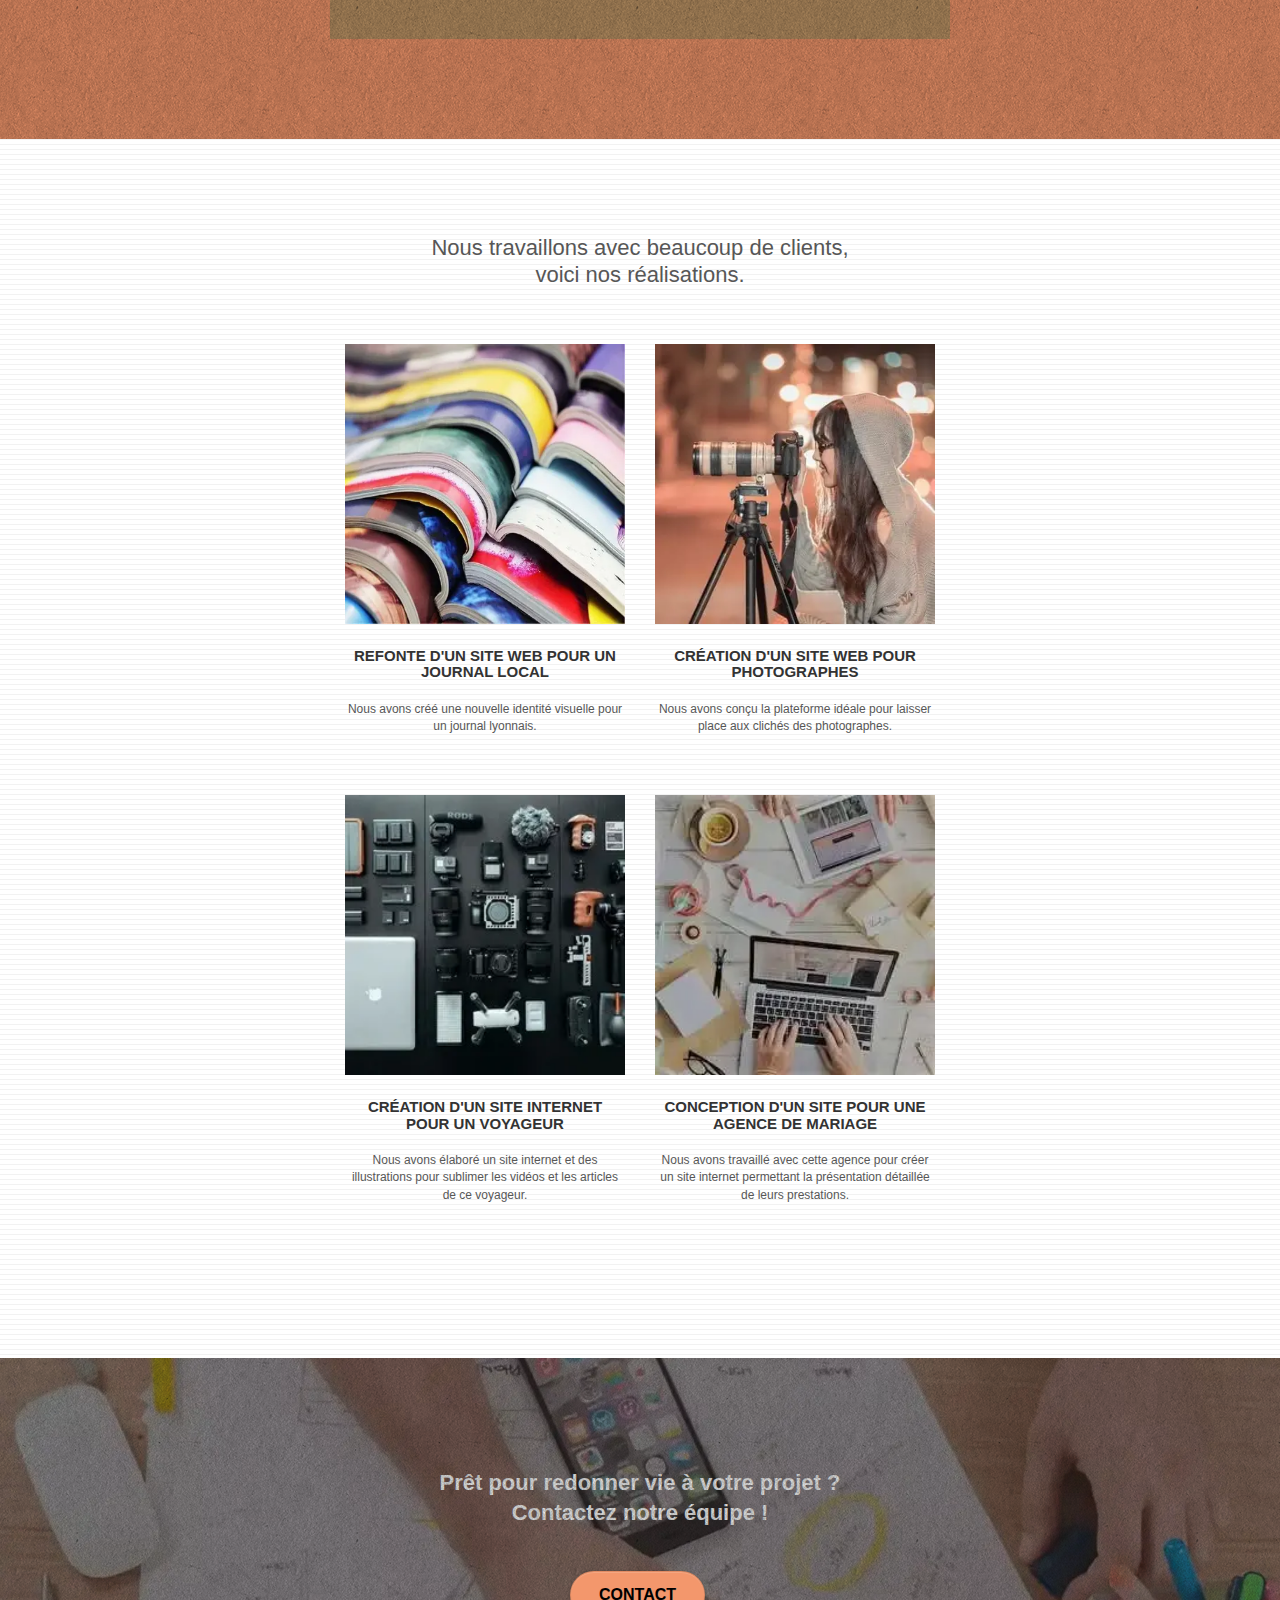
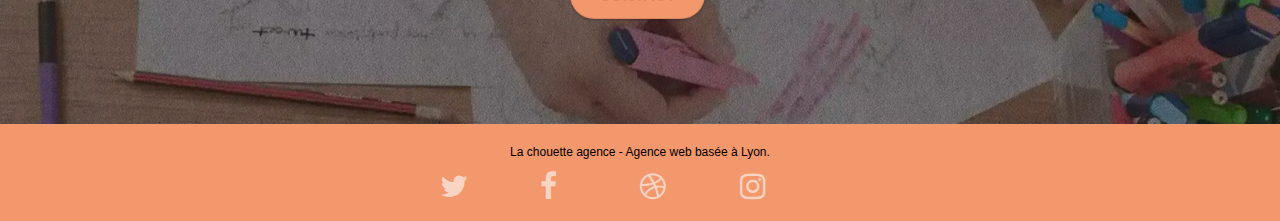
==== commit 5d595ecc: "modif  keywords" ====
--- a/index.html
+++ b/index.html
@@ -2,8 +2,8 @@
 <html lang="fr">
 <head>
     <meta charset="utf-8">
-    <meta name="keywords" content="seo, google, site web, site internet, agence design paris, agence design, agence design,agence design,agence design,agence design,agence design,agence design,agence design,agence design">
-    <meta name="description" content="La chouette agence est une agence de web desing qui aide les entreprises à devenir attractives et visibles sur Internet. Agence web basée à Lyon ">
+    <meta name="keywords" content="Entreprise webdesign Lyon, agence design Lyon, La chouette agence">
+    <meta name="description" content="La chouette agence est une agence de webdesing à Lyon. Notre agence aide les entreprises à devenir attractives et visibles sur Internet.">
     <meta name="viewport" content="width=device-width, initial-scale=1.0, viewport-fit=cover">
     <meta name="robots" content="index, follow" />
 	
--- a/style.css
+++ b/style.css
@@ -478,7 +478,7 @@
     
 }
 .bloc-button{
-    background: #F3976C;
+    background: #c27956!important;
 }
 
 .btn-rd {
@@ -702,7 +702,7 @@
 }
 
 .tight-width-whitespace {
-    max-width: 600px;
+    max-width: 620px;
     margin: auto auto auto auto;
     font-size: large;
     color: black!important;
@@ -807,6 +807,7 @@
 }
 .btn-atomic-tangerine {
     background: #F3976C;
+    
     
 }
 
